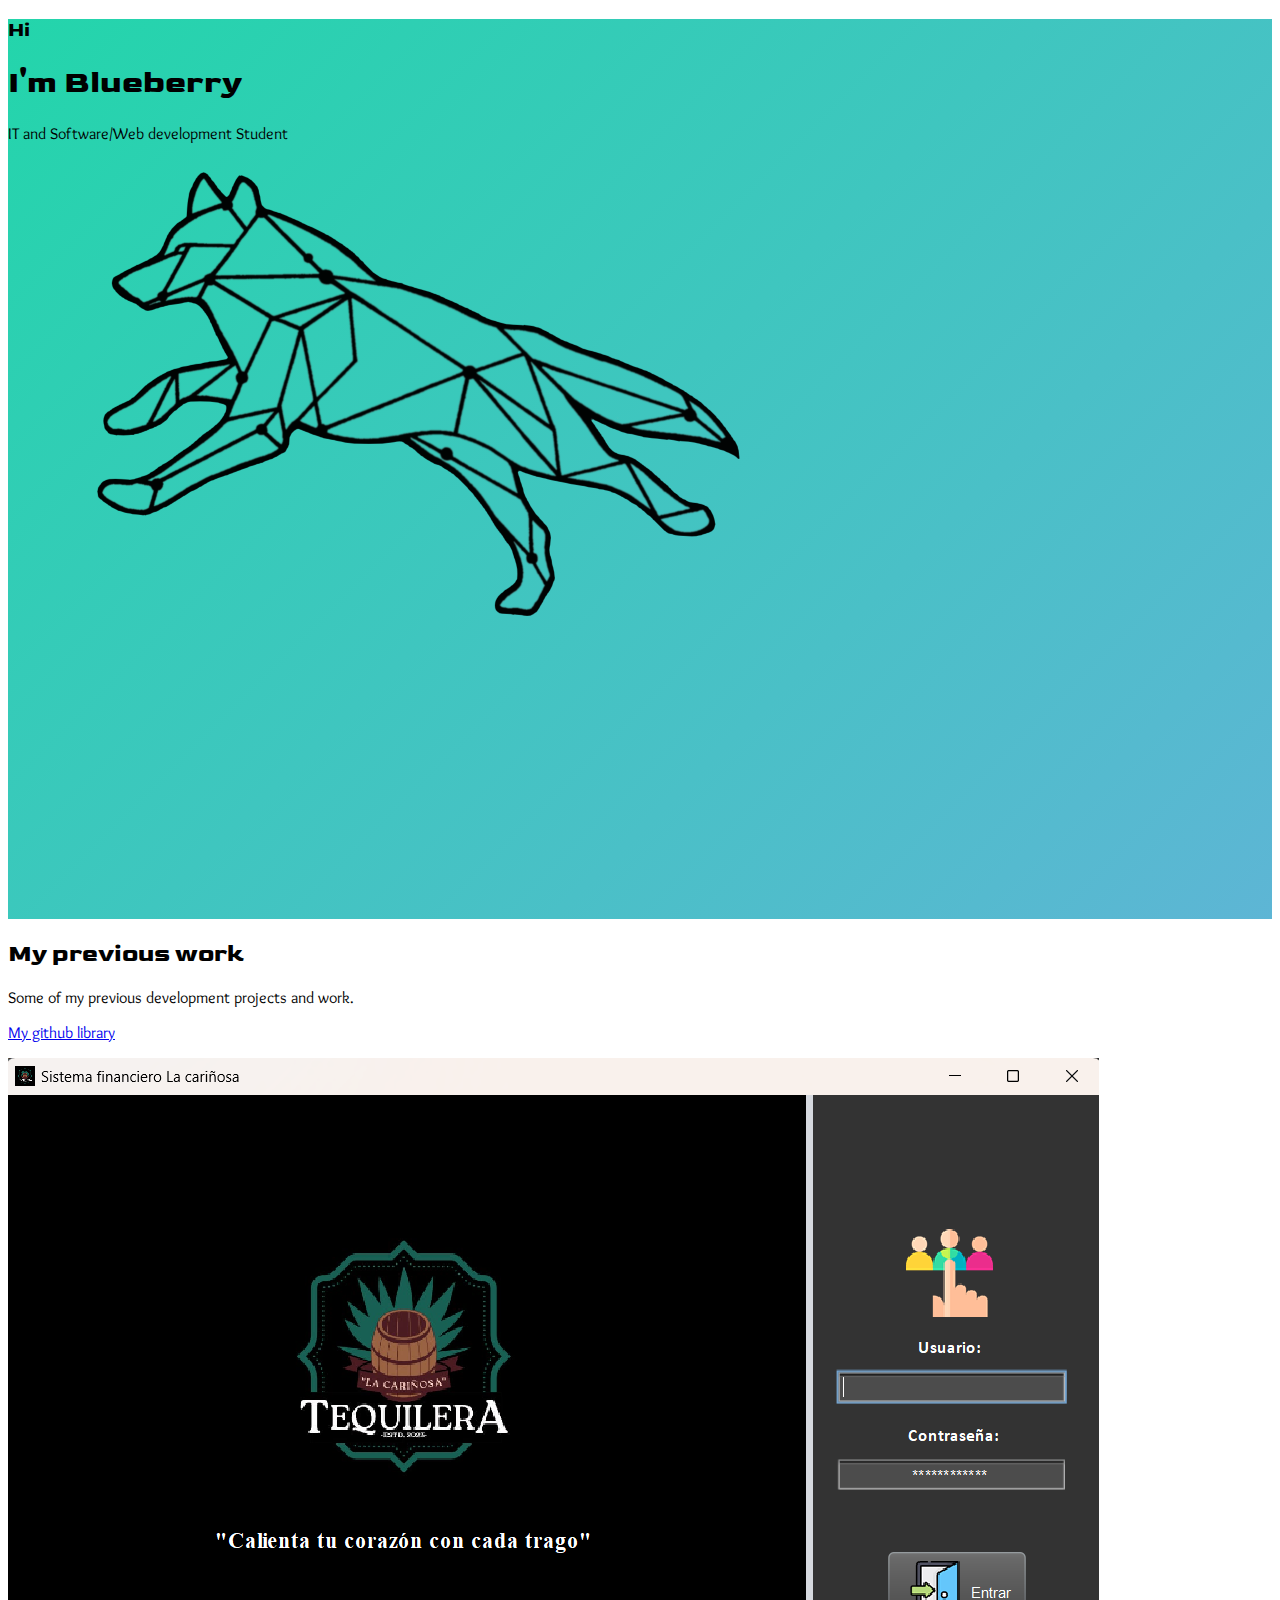
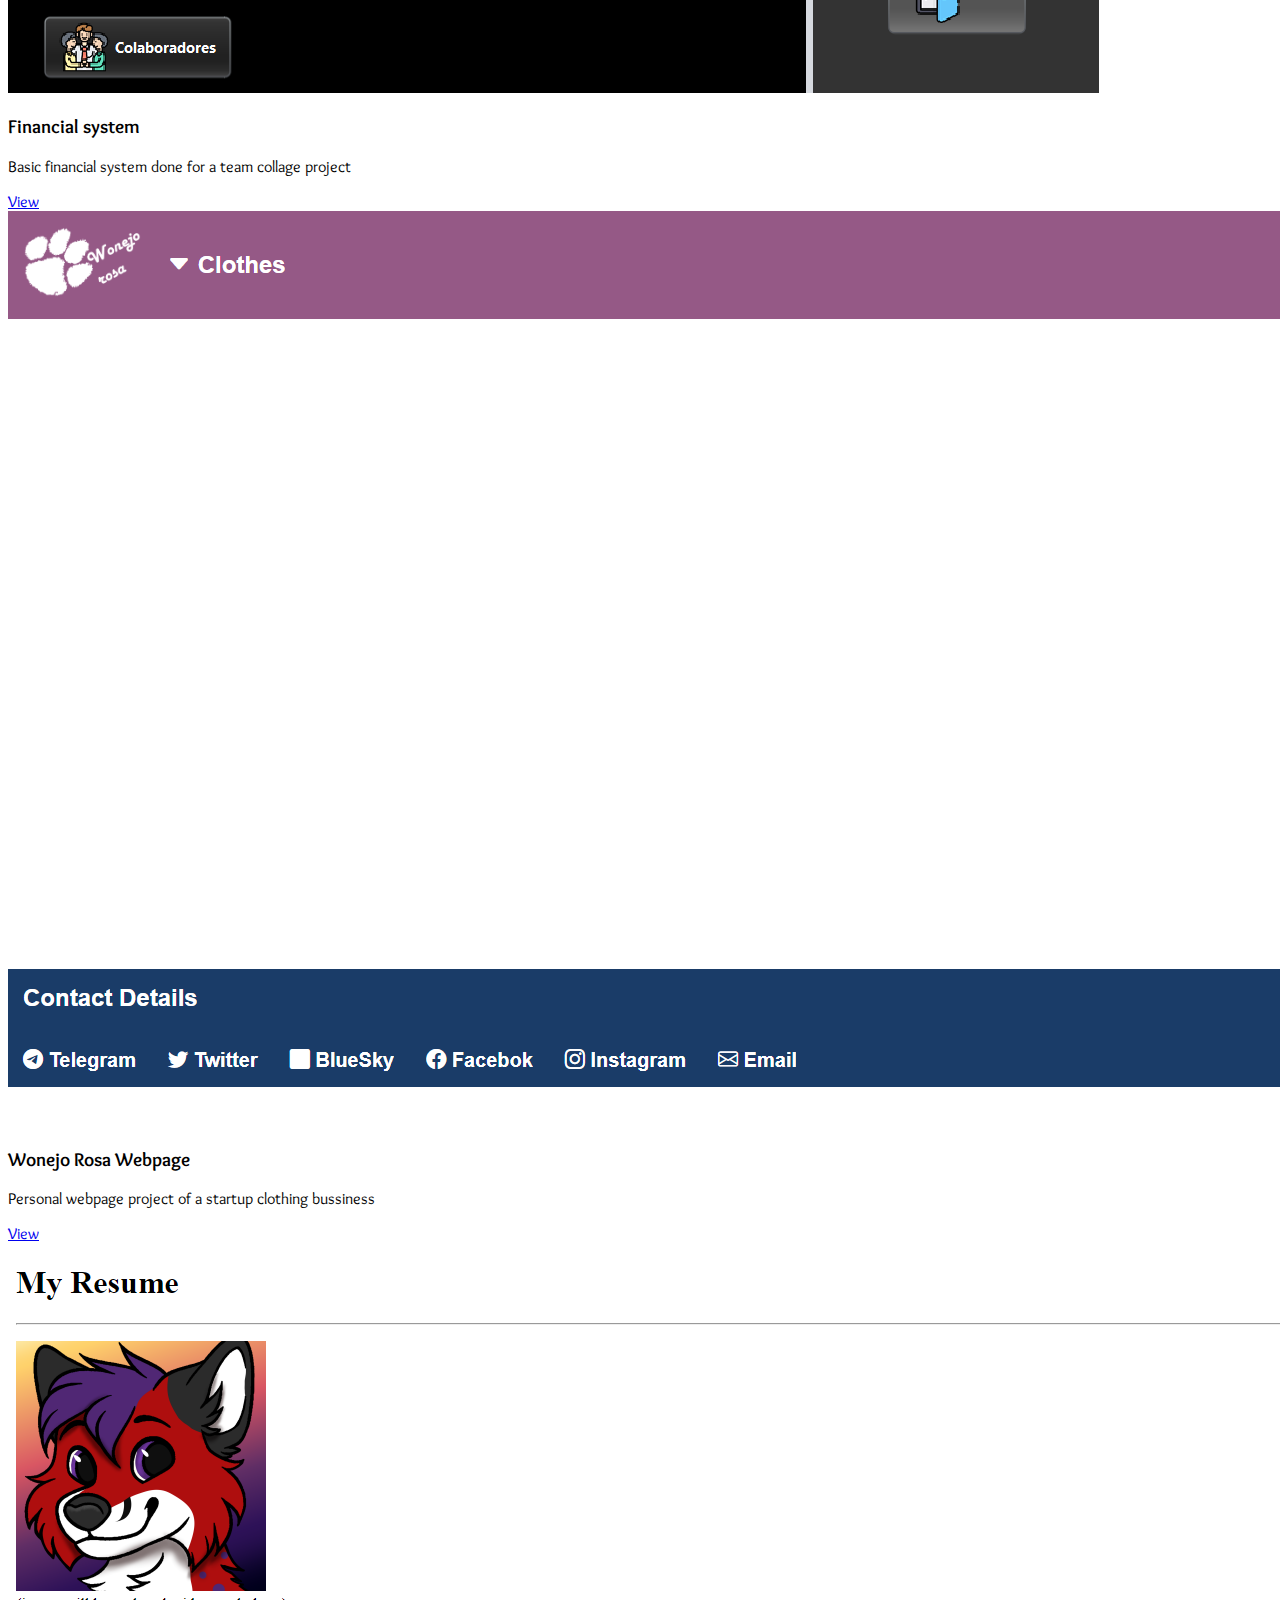
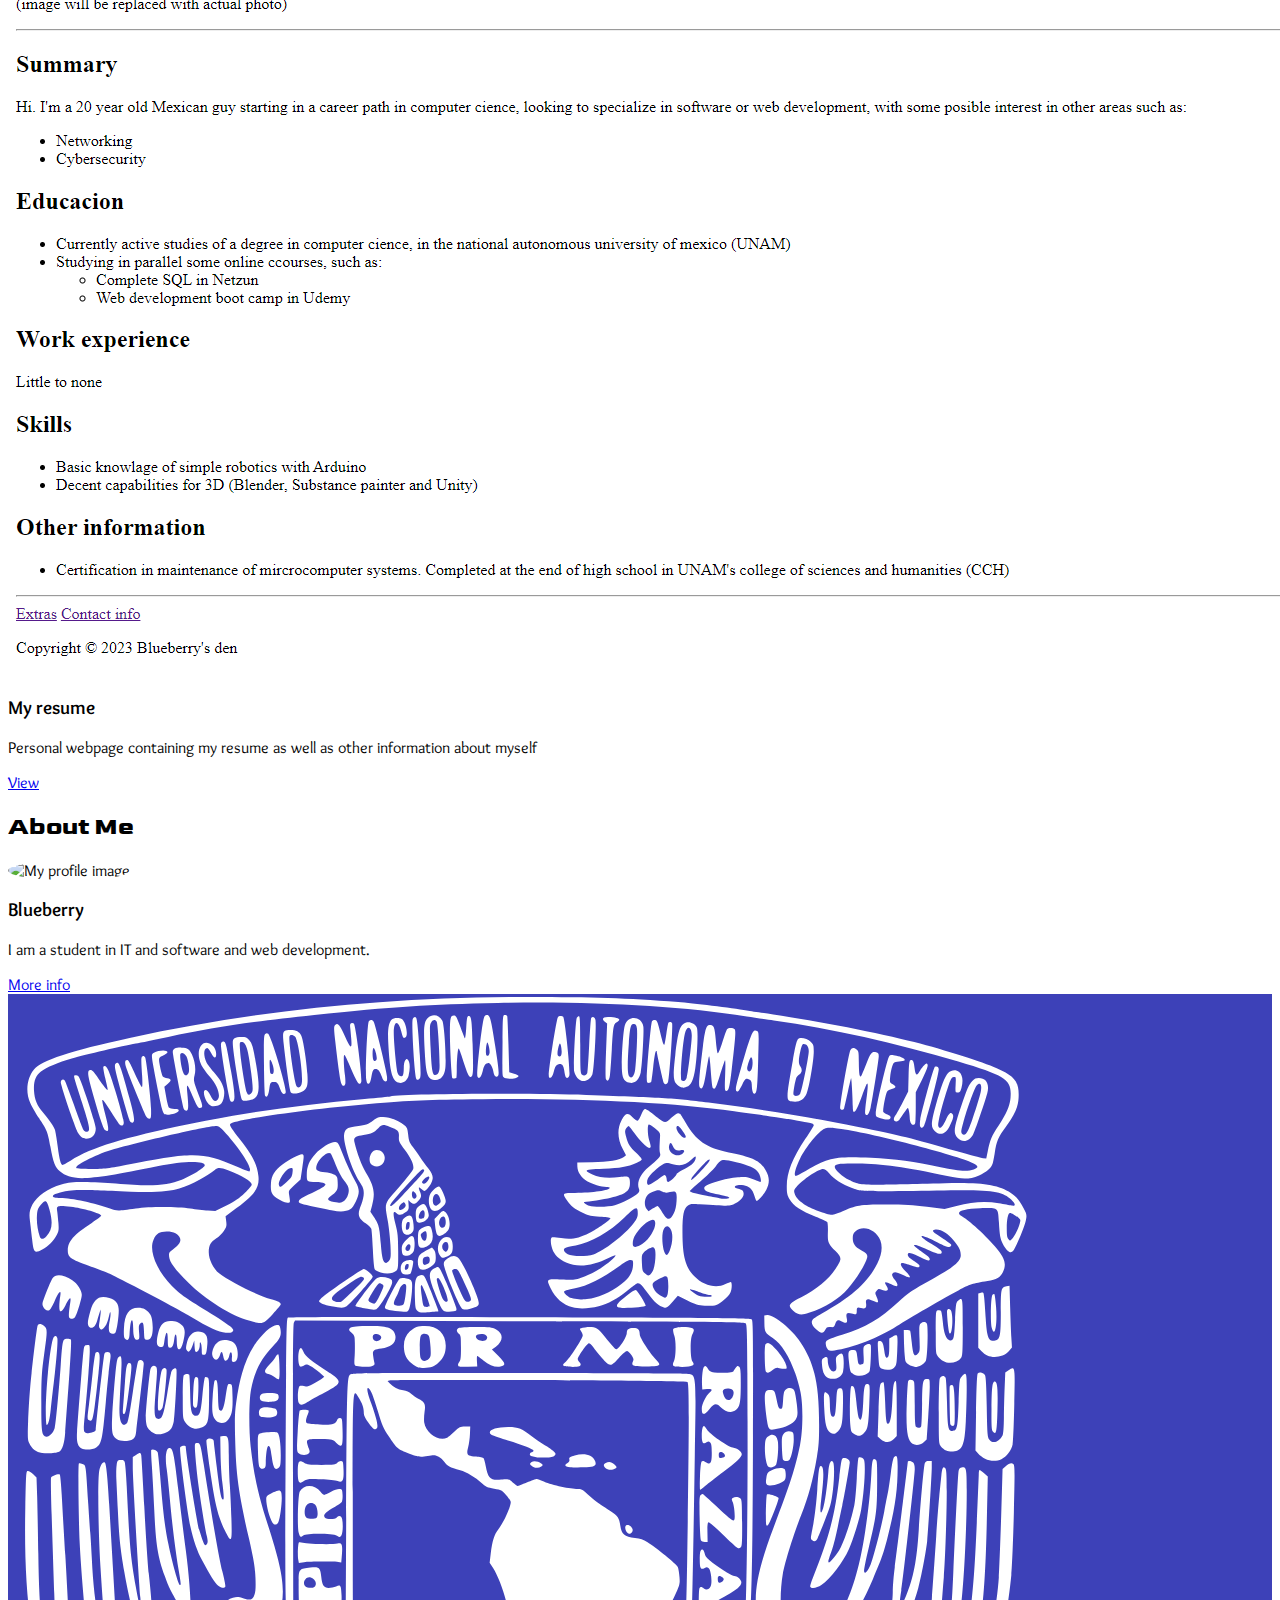
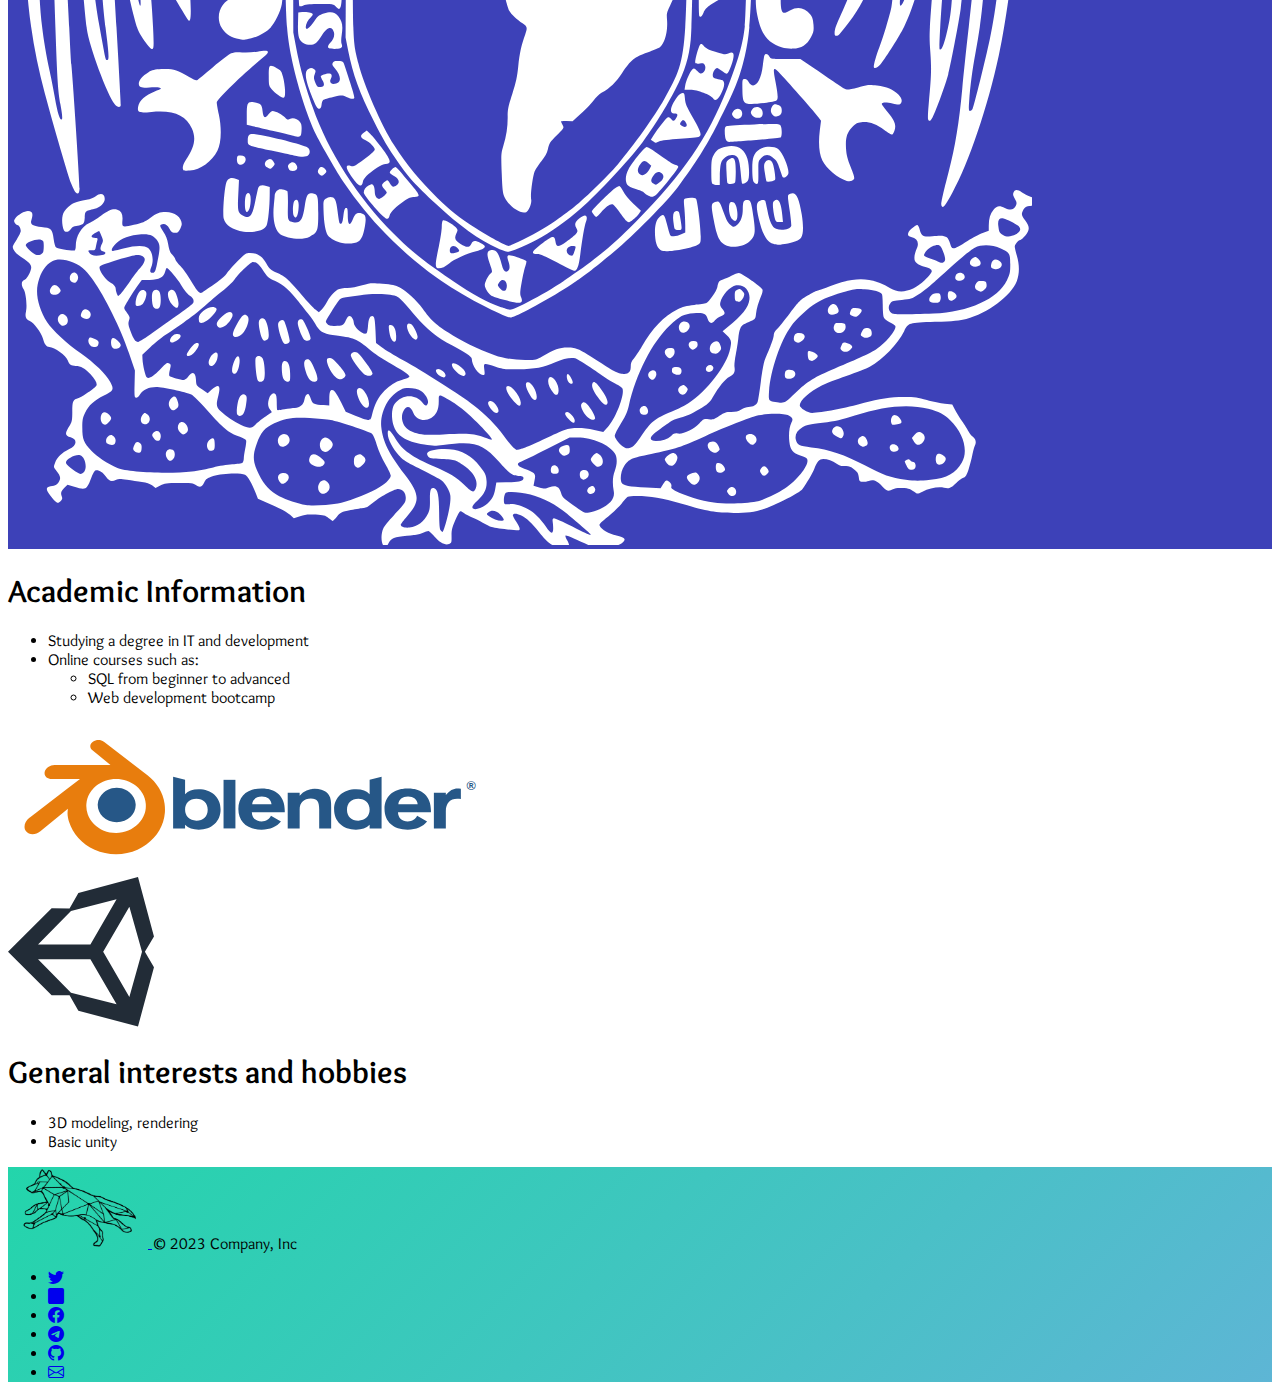
==== index.html @ ed943a93 "v2" ====
<!DOCTYPE html>
<html lang="en" data-bs-theme="dark">
  <head>
    <meta charset="UTF-8" />
    <meta name="viewport" content="width=device-width, initial-scale=1.0" />
    <title>Blueberry</title>
    <link rel="preconnect" href="https://fonts.googleapis.com" />
    <link rel="preconnect" href="https://fonts.gstatic.com" crossorigin />
    <link
      href="https://fonts.googleapis.com/css2?family=Goldman&family=Overlock&display=swap"
      rel="stylesheet"
    />
    <link
      href="https://cdn.jsdelivr.net/npm/bootstrap@5.3.2/dist/css/bootstrap.min.css"
      rel="stylesheet"
      integrity="sha384-T3c6CoIi6uLrA9TneNEoa7RxnatzjcDSCmG1MXxSR1GAsXEV/Dwwykc2MPK8M2HN"
      crossorigin="anonymous"
    />
    <link
      rel="stylesheet"
      href="https://cdn.jsdelivr.net/npm/bootstrap-icons@1.11.2/font/bootstrap-icons.min.css"
    />
    <link rel="stylesheet" href="./css/styles.css" />
  </head>

  <body>
    <!-- Head -->
    <section id="head" class="gradient">
      <div class="px-4 pt-5 text-center text-black">
        <h3 class="fw-bold alt-text">Hi</h3>
        <h1 class="display-1 fw-bold alt-text">I'm Blueberry</h1>
        <div class="col-lg-6 mx-auto">
          <p class="lead mb-4">IT and Software/Web development Student</p>
        </div>
        <div class="overflow-hidden">
          <div class="container px-5 mt-5">
            <img
              src="./assets/imgs/wolf-silhouette.png"
              class="img-fluid"
              width="800"
              alt="Wolf outline"
              loading="lazy"
            />
          </div>
        </div>
      </div>
    </section>

    <!-- My work -->
    <section id="past-work" class="container">
      <div class="row pt-lg-5 text-center">
        <div class="col-lg-6 col-md-8 mx-auto">
          <h2 class="display-3 dfw-light alt-text">My previous work</h2>
          <p class="lead text-body-secondary">
            Some of my previous development projects and work.
          </p>
          <p>
            <a
              href="https://github.com/Bluesberrys"
              target="_blank"
              class="btn btn-outline-light my-2"
              type="button"
              >My github library
            </a>
          </p>
        </div>
      </div>
      <div class="album py-5">
        <div class="container">
          <div class="row row-cols-1 row-cols-sm-2 row-cols-md-3 g-3">
            <!-- 1st card -->
            <div class="col">
              <div class="card shadow-sm">
                <img
                  src="./assets/imgs/Screenshot 2023-12-17 Login.png"
                  class="card-img"
                  alt="financial system screenshot"
                />
                <div class="card-body">
                  <h3 class="card-title">Financial system</h3>
                  <p class="card-text">
                    Basic financial system done for a team collage project
                  </p>
                  <div
                    class="d-flex justify-content-between align-items-center"
                  >
                    <div class="btn-group col-12 col-lg-2">
                      <a
                        href="https://github.com/Bluesberrys/SisFinancieroLaCarinosa"
                        target="_blank"
                        type="button"
                        class="btn btn-sm btn-outline-secondary"
                      >
                        View
                      </a>
                    </div>
                  </div>
                </div>
              </div>
            </div>
            <!-- 2nd card -->
            <div class="col">
              <div class="card shadow-sm">
                <img
                  src="./assets/imgs/wonejo rosa screenshot.png"
                  class="card-img"
                  alt="Wonejo rosa webpage screenshot"
                />
                <div class="card-body">
                  <h3 class="card-title">Wonejo Rosa Webpage</h3>
                  <p class="card-text">
                    Personal webpage project of a startup clothing bussiness
                  </p>
                  <div
                    class="d-flex justify-content-between align-items-center"
                  >
                    <div class="btn-group col-12 col-lg-2">
                      <a
                        href="https://bluesberrys.github.io/WonejoRosa"
                        target="_blank"
                        type="button"
                        class="btn btn-sm btn-outline-secondary"
                      >
                        View
                      </a>
                    </div>
                  </div>
                </div>
              </div>
            </div>
            <!-- 3rd card -->
            <div class="col">
              <div class="card shadow-sm">
                <img
                  src="./assets/imgs/myresumepage screenshot.png"
                  class="card-img"
                  alt="Screenshot of my resume webpage"
                />
                <div class="card-body">
                  <h3 class="card-title">My resume</h3>
                  <p class="card-text">
                    Personal webpage containing my resume as well as other
                    information about myself
                  </p>
                  <div
                    class="d-flex justify-content-between align-items-center"
                  >
                    <div class="btn-group col-12 col-lg-2">
                      <a
                        href="https://bluesberrys.github.io/MyResumeBasic"
                        target="_blank"
                        type="button"
                        class="btn btn-sm btn-outline-secondary"
                      >
                        View
                      </a>
                    </div>
                  </div>
                </div>
              </div>
            </div>
            <!-- card -->
          </div>
        </div>
      </div>
    </section>

    <!-- About -->
    <section id="about" class="bg-body-secondary py-2">
      <div class="py-5 text-center">
        <h2 class="display-3 alt-text">About Me</h2>
        <img
          class="d-block mx-auto mb-4 icon-profile"
          src="./assets/imgs/blue icon base by Zhitri.png"
          alt="My profile image"
          height="300"
        />
        <h3 class="display-5 fw-bold text-body-emphasis">Blueberry</h3>
        <div class="col-lg-6 mx-auto">
          <p class="lead mb-4">
            I am a student in IT and software and web development.
          </p>
        </div>
        <div class="d-grid gap-2 d-sm-flex justify-content-sm-center my-5">
          <a
            href="./public/about.html"
            class="btn btn-outline-light btn-lg px-4"
            role="button"
          >
            More info
          </a>
        </div>
      </div>
      <!-- Academics -->
      <div class="col-xxl-12 px-4 py-5 bg-body-tertiary">
        <div class="row flex-lg-row g-5 py-5 mx-1 mx-lg-0">
          <div class="col-12 col-lg-6 align-items-center bg p-5 rounded-3">
            <img
              src="./assets/imgs/Escudo-UNAM-escalable.svg"
              class="d-block mx-lg-auto img-fluid w-100"
              alt="Bootstrap Themes"
              loading="lazy"
            />
          </div>
          <div class="col-lg-6">
            <h1 class="display-5 fw-bold text-body-emphasis lh-1 mb-3">
              Academic Information
            </h1>
            <ul class="list-group list-group-flush fs-3">
              <li class="list-group-item">
                Studying a degree in IT and development
              </li>
              <li class="list-group-item">
                Online courses such as:
                <ul class="fs-5 list-group">
                  <li class="list-group-item">SQL from beginner to advanced</li>
                  <li class="list-group-item">Web development bootcamp</li>
                </ul>
              </li>
            </ul>
          </div>
        </div>
      </div>
      <!-- General -->
      <div class="col-xxl-12 px-4 py-5 bg-body-secondary">
        <div class="row flex-lg-row-reverse text-end g-5 py-5">
          <div
            class="col-10 col-sm-8 col-lg-6 align-items-center p-5 rounded-3"
          >
            <div class="m-3">
              <img
                src="./assets/imgs/blender_logo_socket.svg"
                class="col-12"
                alt=""
                height="150"
              />
            </div>
            <div class="m-3">
              <img
                src="./assets/imgs/unity-69-logo-svg-vector.svg"
                class="col-12"
                alt=""
                height="150"
              />
            </div>
          </div>
          <div class="col-lg-6">
            <h1 class="display-5 fw-bold text-body-emphasis lh-1 mb-3">
              General interests and hobbies
            </h1>
            <ul class="list-group list-group-flush fs-3">
              <li class="list-group-item">3D modeling, rendering</li>
              <li class="list-group-item">Basic unity</li>
            </ul>
          </div>
        </div>
      </div>
    </section>

    <!-- contact-footer -->
    <section id="footer" class="gradient">
      <div class="container">
        <footer
          class="d-flex flex-wrap justify-content-between align-items-center py-3"
        >
          <div class="col-md-4 d-flex align-items-center">
            <a
              href="/"
              class="mb-3 me-2 mb-md-0 text-body-secondary text-decoration-none lh-1"
            >
              <img
                src="./assets/imgs/wolf-silhouette.png"
                class=""
                alt="Wolf outline"
                width="140"
              />
            </a>
            <span class="mb-3 mb-md-0 text-dark">© 2023 Company, Inc</span>
          </div>

          <ul
            class="nav col-md-4 justify-content-end list-unstyled d-flex fs-5"
          >
            <li class="ms-3">
              <a
                class="text-dark"
                href="https://twitter.com/BlueBerryFaux"
                target="_blank"
                ><i class="bi bi-twitter"></i
              ></a>
            </li>
            <li class="ms-3">
              <a
                class="text-dark"
                href="https://bsky.app/profile/apollotheyeen.bsky.social"
                target="_blank"
                ><i class="bi bi-square-fill"></i
              ></a>
            </li>
            <li class="ms-3">
              <a
                class="text-dark"
                href="https://www.facebook.com/profile.php?id=100009524300101"
                target="_blank"
                ><i class="bi bi-facebook"></i
              ></a>
            </li>
            <li class="ms-3">
              <a
                class="text-dark"
                href="https://t.me/BlueBerryFaux"
                target="_blank"
                ><i class="bi bi-telegram"></i
              ></a>
            </li>
            <li class="ms-3">
              <a
                class="text-dark"
                href="https://github.com/Bluesberrys"
                target="_blank"
                ><i class="bi bi-github"></i
              ></a>
            </li>
            <li class="ms-3">
              <a
                class="text-dark"
                href="mailto:bluesberrysden@gmail.com"
                target="_blank"
                ><i class="bi bi-envelope"></i>
              </a>
            </li>
          </ul>
        </footer>
      </div>
    </section>

    <script
      src="https://cdn.jsdelivr.net/npm/bootstrap@5.3.2/dist/js/bootstrap.bundle.min.js"
      integrity="sha384-C6RzsynM9kWDrMNeT87bh95OGNyZPhcTNXj1NW7RuBCsyN/o0jlpcV8Qyq46cDfL"
      crossorigin="anonymous"
    ></script>
  </body>
</html>
---- css/styles.css ----
* {
  font-family: "Overlock", sans-serif;
}

section#head {
  height: 100vh;
}

.alt-text {
  font-family: "Goldman", sans-serif;
}

.icon-profile {
  border-radius: 50%;
}

.bg {
  background-color: #3d41b8;
}

.gradient {
  background: linear-gradient(-45deg, #3d41b8, #8171e3, #71abe3, #23d5ab);
  background-size: 400% 400%;
  animation: gradient 15s ease infinite;
}

@keyframes gradient {
  0% {
    background-position: 0% 50%;
  }
  50% {
    background-position: 100% 50%;
  }
  100% {
    background-position: 0% 50%;
  }
}
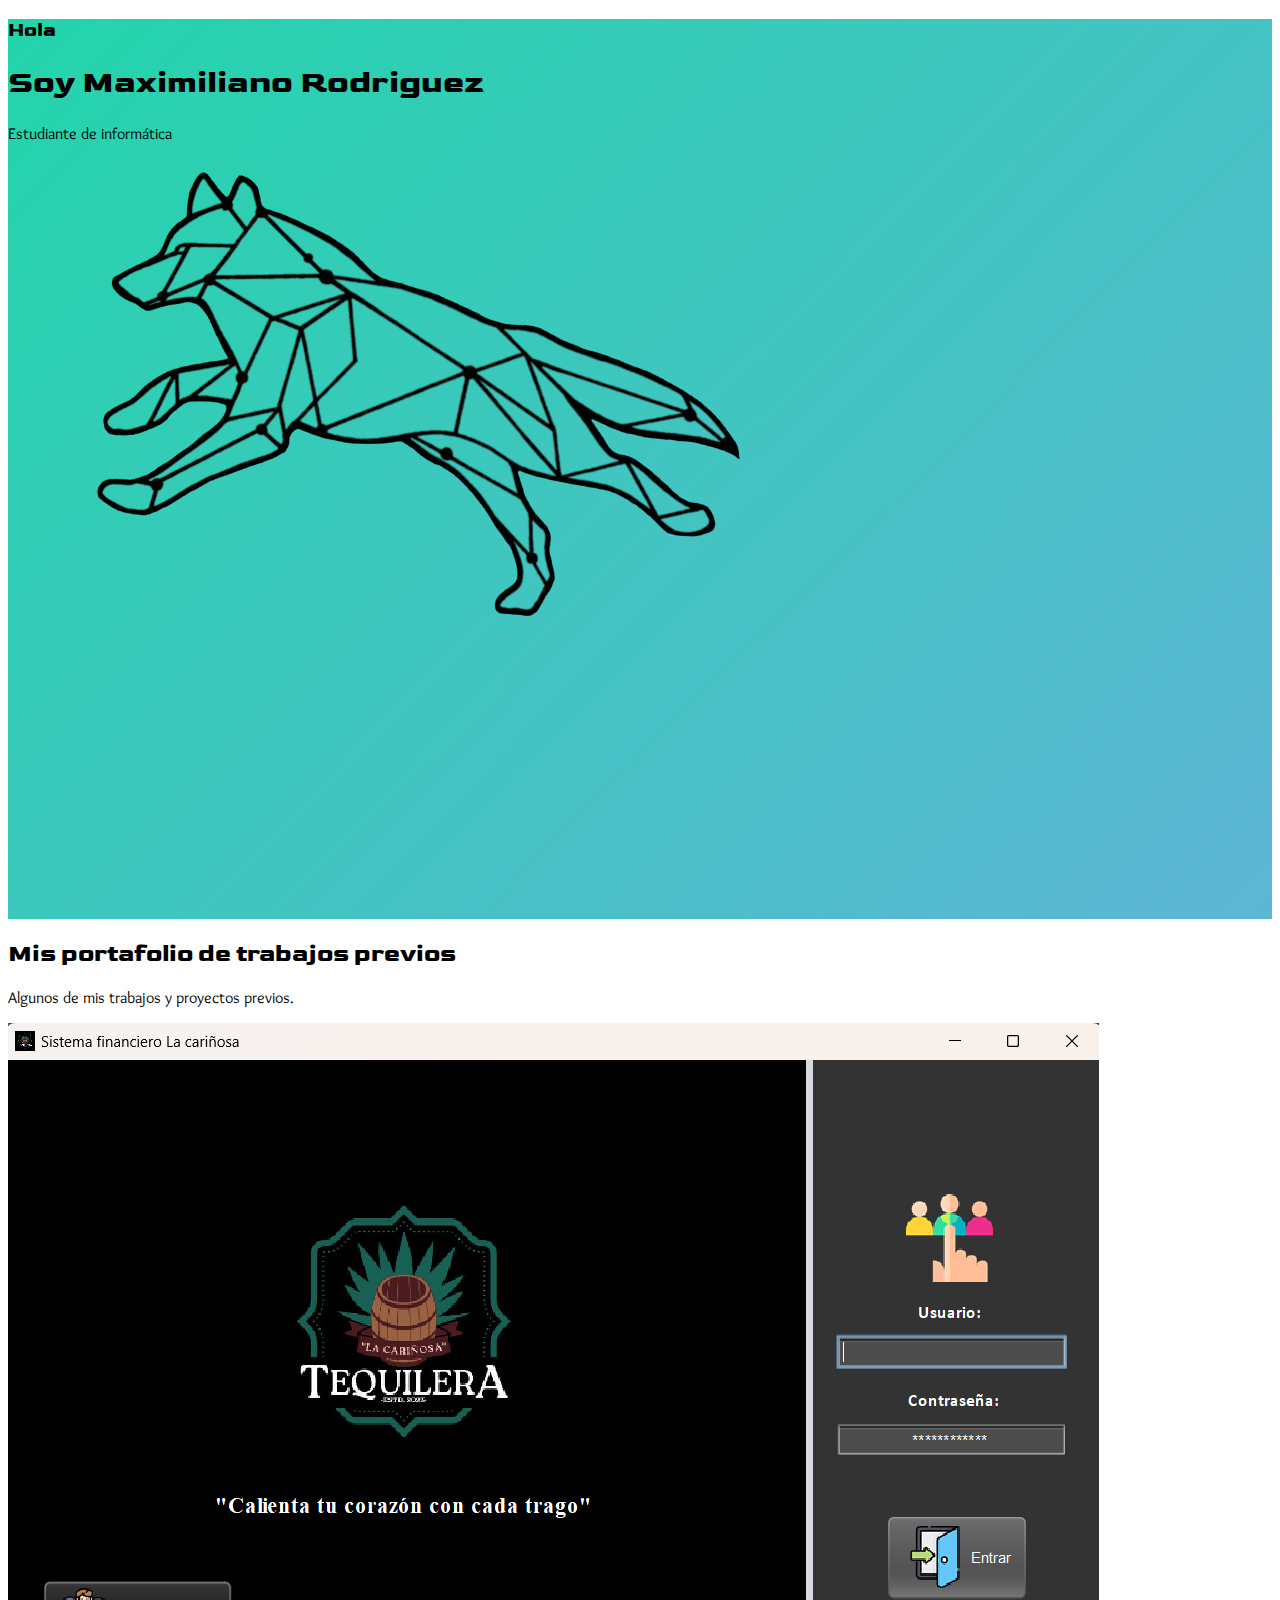
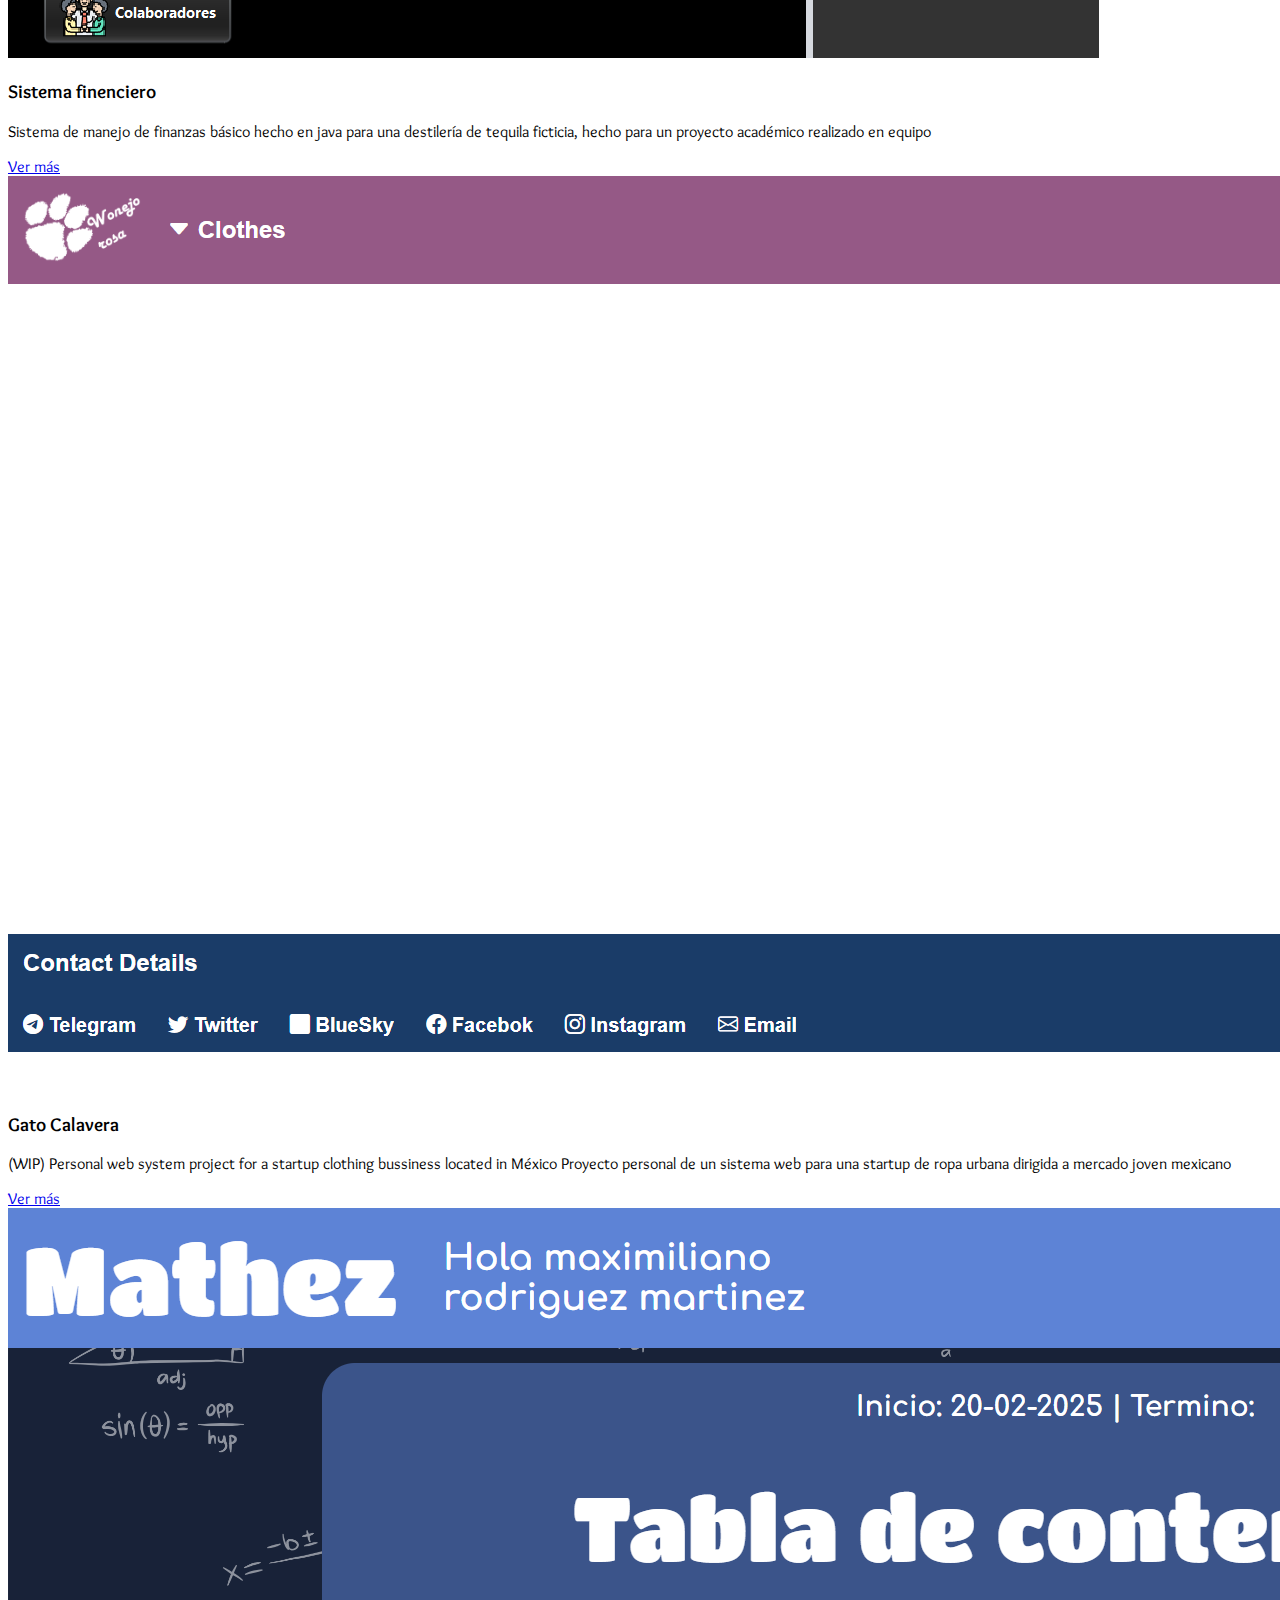
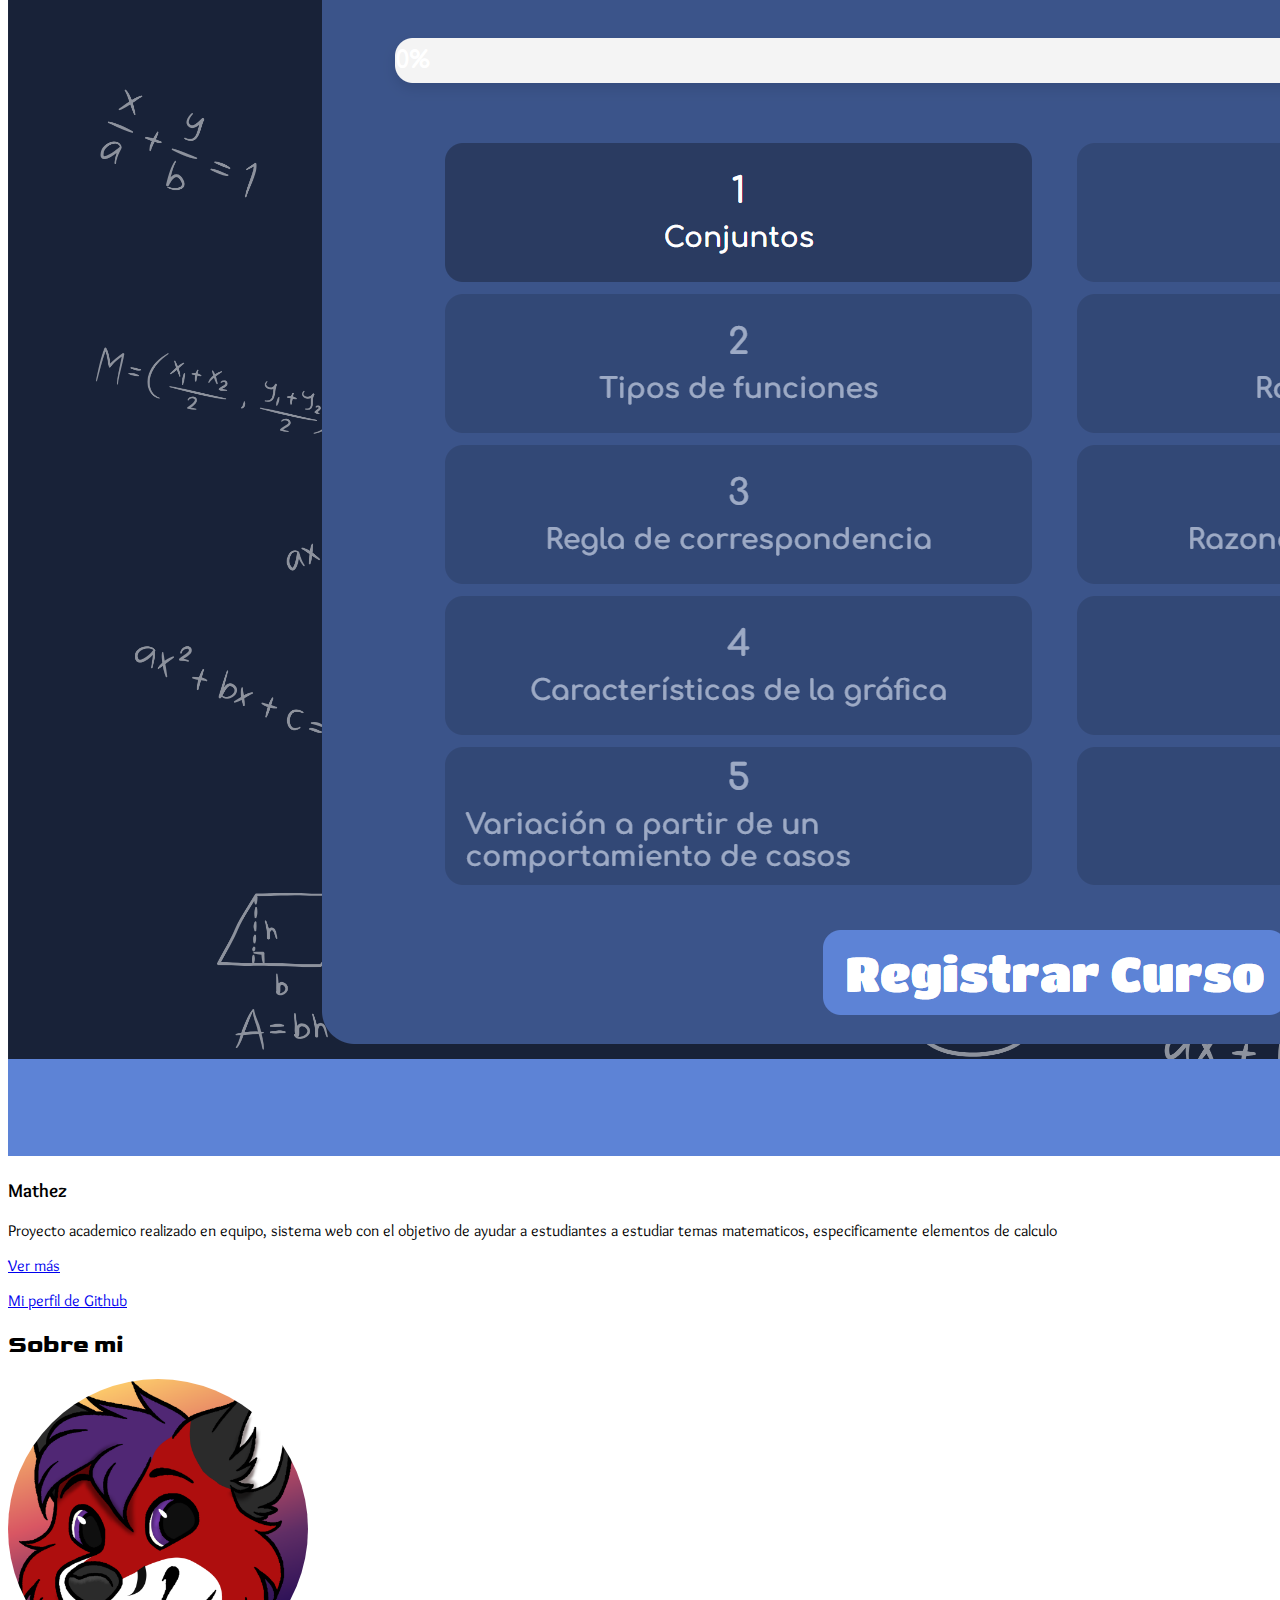
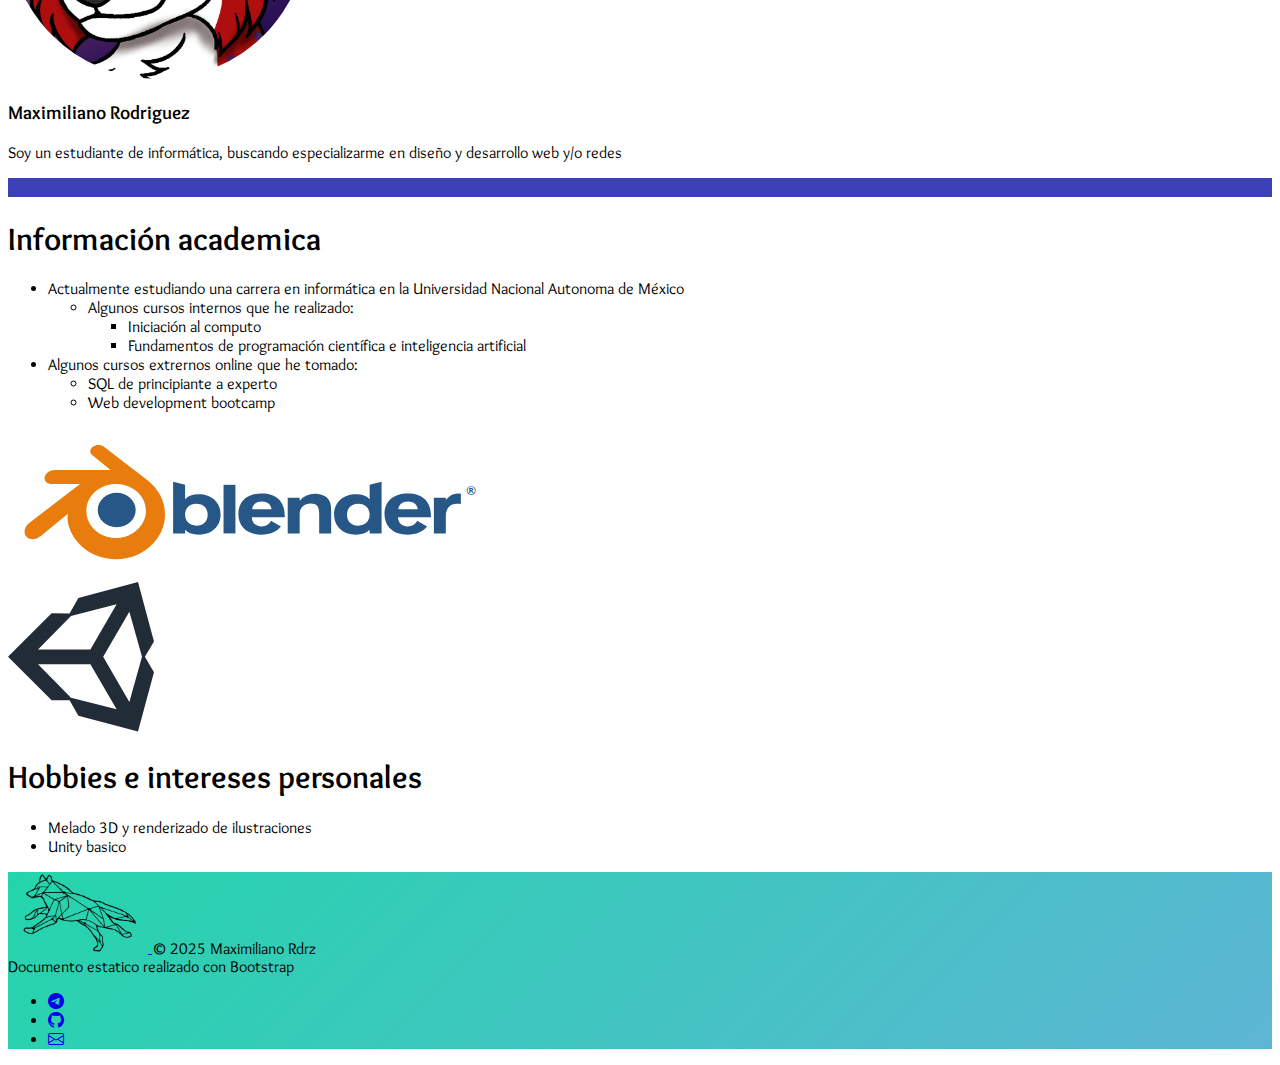
==== commit 2f38b1b1: "v3.0.1" ====
--- a/index.html
+++ b/index.html
@@ -1,25 +1,22 @@
 <!DOCTYPE html>
-<html lang="en" data-bs-theme="dark">
+<html lang="es" data-bs-theme="dark">
   <head>
     <meta charset="UTF-8" />
     <meta name="viewport" content="width=device-width, initial-scale=1.0" />
-    <title>Blueberry</title>
+    <title>Portafolio</title>
     <link rel="preconnect" href="https://fonts.googleapis.com" />
     <link rel="preconnect" href="https://fonts.gstatic.com" crossorigin />
     <link
       href="https://fonts.googleapis.com/css2?family=Goldman&family=Overlock&display=swap"
-      rel="stylesheet"
-    />
+      rel="stylesheet" />
     <link
       href="https://cdn.jsdelivr.net/npm/bootstrap@5.3.2/dist/css/bootstrap.min.css"
       rel="stylesheet"
       integrity="sha384-T3c6CoIi6uLrA9TneNEoa7RxnatzjcDSCmG1MXxSR1GAsXEV/Dwwykc2MPK8M2HN"
-      crossorigin="anonymous"
-    />
+      crossorigin="anonymous" />
     <link
       rel="stylesheet"
-      href="https://cdn.jsdelivr.net/npm/bootstrap-icons@1.11.2/font/bootstrap-icons.min.css"
-    />
+      href="https://cdn.jsdelivr.net/npm/bootstrap-icons@1.11.2/font/bootstrap-icons.min.css" />
     <link rel="stylesheet" href="./css/styles.css" />
   </head>
 
@@ -27,20 +24,19 @@
     <!-- Head -->
     <section id="head" class="gradient">
       <div class="px-4 pt-5 text-center text-black">
-        <h3 class="fw-bold alt-text">Hi</h3>
-        <h1 class="display-1 fw-bold alt-text">I'm Blueberry</h1>
+        <h3 class="fw-bold alt-text">Hola</h3>
+        <h1 class="display-1 fw-bold alt-text">Soy Maximiliano Rodriguez</h1>
         <div class="col-lg-6 mx-auto">
-          <p class="lead mb-4">IT and Software/Web development Student</p>
+          <p class="lead mb-4">Estudiante de informática</p>
         </div>
         <div class="overflow-hidden">
           <div class="container px-5 mt-5">
             <img
-              src="./assets/imgs/wolf-silhouette.png"
+              src="./public/imgs/wolf-silhouette.png"
               class="img-fluid"
               width="800"
               alt="Wolf outline"
-              loading="lazy"
-            />
+              loading="lazy" />
           </div>
         </div>
       </div>
@@ -49,20 +45,9 @@
     <!-- My work -->
     <section id="past-work" class="container">
       <div class="row pt-lg-5 text-center">
-        <div class="col-lg-6 col-md-8 mx-auto">
-          <h2 class="display-3 dfw-light alt-text">My previous work</h2>
-          <p class="lead text-body-secondary">
-            Some of my previous development projects and work.
-          </p>
-          <p>
-            <a
-              href="https://github.com/Bluesberrys"
-              target="_blank"
-              class="btn btn-outline-light my-2"
-              type="button"
-              >My github library
-            </a>
-          </p>
+        <div class="col-lg-8 col-md-8 mx-auto">
+          <h2 class="display-3 dfw-light alt-text">Mis portafolio de trabajos previos</h2>
+          <p class="lead text-body-secondary">Algunos de mis trabajos y proyectos previos.</p>
         </div>
       </div>
       <div class="album py-5">
@@ -72,26 +57,23 @@
             <div class="col">
               <div class="card shadow-sm">
                 <img
-                  src="./assets/imgs/Screenshot 2023-12-17 Login.png"
+                  src="./public/imgs/Screenshot 2023-12-17 Login.png"
                   class="card-img"
-                  alt="financial system screenshot"
-                />
+                  alt="financial system screenshot" />
                 <div class="card-body">
-                  <h3 class="card-title">Financial system</h3>
+                  <h3 class="card-title">Sistema finenciero</h3>
                   <p class="card-text">
-                    Basic financial system done for a team collage project
+                    Sistema de manejo de finanzas básico hecho en java para una destilería de tequila
+                    ficticia, hecho para un proyecto académico realizado en equipo
                   </p>
-                  <div
-                    class="d-flex justify-content-between align-items-center"
-                  >
+                  <div class="d-flex justify-content-between align-items-center">
                     <div class="btn-group col-12 col-lg-2">
                       <a
                         href="https://github.com/Bluesberrys/SisFinancieroLaCarinosa"
                         target="_blank"
                         type="button"
-                        class="btn btn-sm btn-outline-secondary"
-                      >
-                        View
+                        class="btn btn-sm btn-outline-secondary">
+                        Ver más
                       </a>
                     </div>
                   </div>
@@ -102,26 +84,24 @@
             <div class="col">
               <div class="card shadow-sm">
                 <img
-                  src="./assets/imgs/wonejo rosa screenshot.png"
+                  src="./public/imgs/wonejo rosa screenshot.png"
                   class="card-img"
-                  alt="Wonejo rosa webpage screenshot"
-                />
+                  alt="Wonejo rosa webpage screenshot" />
                 <div class="card-body">
-                  <h3 class="card-title">Wonejo Rosa Webpage</h3>
+                  <h3 class="card-title">Gato Calavera</h3>
                   <p class="card-text">
-                    Personal webpage project of a startup clothing bussiness
+                    (WIP) Personal web system project for a startup clothing bussiness located in México
+                    Proyecto personal de un sistema web para una startup de ropa urbana dirigida a mercado
+                    joven mexicano
                   </p>
-                  <div
-                    class="d-flex justify-content-between align-items-center"
-                  >
+                  <div class="d-flex justify-content-between align-items-center">
                     <div class="btn-group col-12 col-lg-2">
                       <a
                         href="https://bluesberrys.github.io/WonejoRosa"
                         target="_blank"
                         type="button"
-                        class="btn btn-sm btn-outline-secondary"
-                      >
-                        View
+                        class="btn btn-sm btn-outline-secondary">
+                        Ver más
                       </a>
                     </div>
                   </div>
@@ -131,35 +111,36 @@
             <!-- 3rd card -->
             <div class="col">
               <div class="card shadow-sm">
-                <img
-                  src="./assets/imgs/myresumepage screenshot.png"
-                  class="card-img"
-                  alt="Screenshot of my resume webpage"
-                />
+                <img src="./public/imgs/mathez.png" class="card-img" alt="Screenshot of my resume webpage" />
                 <div class="card-body">
-                  <h3 class="card-title">My resume</h3>
+                  <h3 class="card-title">Mathez</h3>
                   <p class="card-text">
-                    Personal webpage containing my resume as well as other
-                    information about myself
+                    Proyecto academico realizado en equipo, sistema web con el objetivo de ayudar a
+                    estudiantes a estudiar temas matematicos, especificamente elementos de calculo
                   </p>
-                  <div
-                    class="d-flex justify-content-between align-items-center"
-                  >
+                  <div class="d-flex justify-content-between align-items-center">
                     <div class="btn-group col-12 col-lg-2">
                       <a
-                        href="https://bluesberrys.github.io/MyResumeBasic"
+                        href="http://mathezfescunam.onlinewebshop.net/"
                         target="_blank"
                         type="button"
-                        class="btn btn-sm btn-outline-secondary"
-                      >
-                        View
+                        class="btn btn-sm btn-outline-secondary">
+                        Ver más
                       </a>
                     </div>
                   </div>
                 </div>
               </div>
             </div>
-            <!-- card -->
+            <p>
+              <a
+                href="https://github.com/Bluesberrys"
+                target="_blank"
+                class="btn btn-outline-light my-2"
+                type="button"
+                >Mi perfil de Github
+              </a>
+            </p>
           </div>
         </div>
       </div>
@@ -168,27 +149,17 @@
     <!-- About -->
     <section id="about" class="bg-body-secondary py-2">
       <div class="py-5 text-center">
-        <h2 class="display-3 alt-text">About Me</h2>
+        <h2 class="display-3 alt-text">Sobre mi</h2>
         <img
           class="d-block mx-auto mb-4 icon-profile"
-          src="./assets/imgs/blue icon base by Zhitri.png"
+          src="./public/imgs/blue icon base by Zhitri.png"
           alt="My profile image"
-          height="300"
-        />
-        <h3 class="display-5 fw-bold text-body-emphasis">Blueberry</h3>
+          height="300" />
+        <h3 class="display-5 fw-bold text-body-emphasis">Maximiliano Rodriguez</h3>
         <div class="col-lg-6 mx-auto">
           <p class="lead mb-4">
-            I am a student in IT and software and web development.
+            Soy un estudiante de informática, buscando especializarme en diseño y desarrollo web y/o redes
           </p>
-        </div>
-        <div class="d-grid gap-2 d-sm-flex justify-content-sm-center my-5">
-          <a
-            href="./public/about.html"
-            class="btn btn-outline-light btn-lg px-4"
-            role="button"
-          >
-            More info
-          </a>
         </div>
       </div>
       <!-- Academics -->
@@ -196,24 +167,33 @@
         <div class="row flex-lg-row g-5 py-5 mx-1 mx-lg-0">
           <div class="col-12 col-lg-6 align-items-center bg p-5 rounded-3">
             <img
-              src="./assets/imgs/Escudo-UNAM-escalable.svg"
-              class="d-block mx-lg-auto img-fluid w-100"
+              src="./public/imgs/Escudo-UNAM-escalable.svg"
+              class="d-block mx-lg-auto img-fluid w-50"
               alt="Bootstrap Themes"
-              loading="lazy"
-            />
+              loading="lazy" />
           </div>
           <div class="col-lg-6">
-            <h1 class="display-5 fw-bold text-body-emphasis lh-1 mb-3">
-              Academic Information
-            </h1>
+            <h1 class="display-5 fw-bold text-body-emphasis lh-1 mb-3">Información academica</h1>
             <ul class="list-group list-group-flush fs-3">
               <li class="list-group-item">
-                Studying a degree in IT and development
+                Actualmente estudiando una carrera en informática en la Universidad Nacional Autonoma de
+                México
+                <ul class="fs-5 list-group">
+                  <li class="list-group-item">
+                    Algunos cursos internos que he realizado:
+                    <ul class="fs-5 list-group">
+                      <li class="list-group-item">Iniciación al computo</li>
+                      <li class="list-group-item">
+                        Fundamentos de programación científica e inteligencia artificial
+                      </li>
+                    </ul>
+                  </li>
+                </ul>
               </li>
               <li class="list-group-item">
-                Online courses such as:
+                Algunos cursos extrernos online que he tomado:
                 <ul class="fs-5 list-group">
-                  <li class="list-group-item">SQL from beginner to advanced</li>
+                  <li class="list-group-item">SQL de principiante a experto</li>
                   <li class="list-group-item">Web development bootcamp</li>
                 </ul>
               </li>
@@ -224,33 +204,19 @@
       <!-- General -->
       <div class="col-xxl-12 px-4 py-5 bg-body-secondary">
         <div class="row flex-lg-row-reverse text-end g-5 py-5">
-          <div
-            class="col-10 col-sm-8 col-lg-6 align-items-center p-5 rounded-3"
-          >
+          <div class="col-10 col-sm-8 col-lg-6 align-items-center p-5 rounded-3">
             <div class="m-3">
-              <img
-                src="./assets/imgs/blender_logo_socket.svg"
-                class="col-12"
-                alt=""
-                height="150"
-              />
+              <img src="./public/imgs/blender_logo_socket.svg" class="col-12" alt="" height="150" />
             </div>
             <div class="m-3">
-              <img
-                src="./assets/imgs/unity-69-logo-svg-vector.svg"
-                class="col-12"
-                alt=""
-                height="150"
-              />
+              <img src="./public/imgs/unity-69-logo-svg-vector.svg" class="col-12" alt="" height="150" />
             </div>
           </div>
           <div class="col-lg-6">
-            <h1 class="display-5 fw-bold text-body-emphasis lh-1 mb-3">
-              General interests and hobbies
-            </h1>
+            <h1 class="display-5 fw-bold text-body-emphasis lh-1 mb-3">Hobbies e intereses personales</h1>
             <ul class="list-group list-group-flush fs-3">
-              <li class="list-group-item">3D modeling, rendering</li>
-              <li class="list-group-item">Basic unity</li>
+              <li class="list-group-item">Melado 3D y renderizado de ilustraciones</li>
+              <li class="list-group-item">Unity basico</li>
             </ul>
           </div>
         </div>
@@ -260,72 +226,30 @@
     <!-- contact-footer -->
     <section id="footer" class="gradient">
       <div class="container">
-        <footer
-          class="d-flex flex-wrap justify-content-between align-items-center py-3"
-        >
+        <footer class="d-flex flex-wrap justify-content-between align-items-center py-3">
           <div class="col-md-4 d-flex align-items-center">
-            <a
-              href="/"
-              class="mb-3 me-2 mb-md-0 text-body-secondary text-decoration-none lh-1"
-            >
-              <img
-                src="./assets/imgs/wolf-silhouette.png"
-                class=""
-                alt="Wolf outline"
-                width="140"
-              />
+            <a href="/" class="mb-3 me-2 mb-md-0 text-body-secondary text-decoration-none lh-1">
+              <img src="./public/imgs/wolf-silhouette.png" class="" alt="Wolf outline" width="140" />
             </a>
-            <span class="mb-3 mb-md-0 text-dark">© 2023 Company, Inc</span>
-          </div>
-
-          <ul
-            class="nav col-md-4 justify-content-end list-unstyled d-flex fs-5"
-          >
+            <span class="mb-3 mb-md-0 text-dark">© 2025 Maximiliano Rdrz</span>
+          </div>
+          <div class="col-md-4 d-flex align-items-center">
+            <span class="mb-3 mb-md-0 text-dark">Documento estatico realizado con Bootstrap</span>
+          </div>
+
+          <ul class="nav col-md-4 justify-content-end list-unstyled d-flex fs-5">
             <li class="ms-3">
-              <a
-                class="text-dark"
-                href="https://twitter.com/BlueBerryFaux"
-                target="_blank"
-                ><i class="bi bi-twitter"></i
-              ></a>
-            </li>
-            <li class="ms-3">
-              <a
-                class="text-dark"
-                href="https://bsky.app/profile/apollotheyeen.bsky.social"
-                target="_blank"
-                ><i class="bi bi-square-fill"></i
-              ></a>
-            </li>
-            <li class="ms-3">
-              <a
-                class="text-dark"
-                href="https://www.facebook.com/profile.php?id=100009524300101"
-                target="_blank"
-                ><i class="bi bi-facebook"></i
-              ></a>
-            </li>
-            <li class="ms-3">
-              <a
-                class="text-dark"
-                href="https://t.me/BlueBerryFaux"
-                target="_blank"
+              <a class="text-dark" href="https://t.me/BlueBerryFaux" target="_blank"
                 ><i class="bi bi-telegram"></i
               ></a>
             </li>
             <li class="ms-3">
-              <a
-                class="text-dark"
-                href="https://github.com/Bluesberrys"
-                target="_blank"
+              <a class="text-dark" href="https://github.com/Bluesberrys" target="_blank"
                 ><i class="bi bi-github"></i
               ></a>
             </li>
             <li class="ms-3">
-              <a
-                class="text-dark"
-                href="mailto:bluesberrysden@gmail.com"
-                target="_blank"
+              <a class="text-dark" href="mailto:bluesberrysden@gmail.com" target="_blank"
                 ><i class="bi bi-envelope"></i>
               </a>
             </li>
@@ -337,7 +261,6 @@
     <script
       src="https://cdn.jsdelivr.net/npm/bootstrap@5.3.2/dist/js/bootstrap.bundle.min.js"
       integrity="sha384-C6RzsynM9kWDrMNeT87bh95OGNyZPhcTNXj1NW7RuBCsyN/o0jlpcV8Qyq46cDfL"
-      crossorigin="anonymous"
-    ></script>
+      crossorigin="anonymous"></script>
   </body>
 </html>
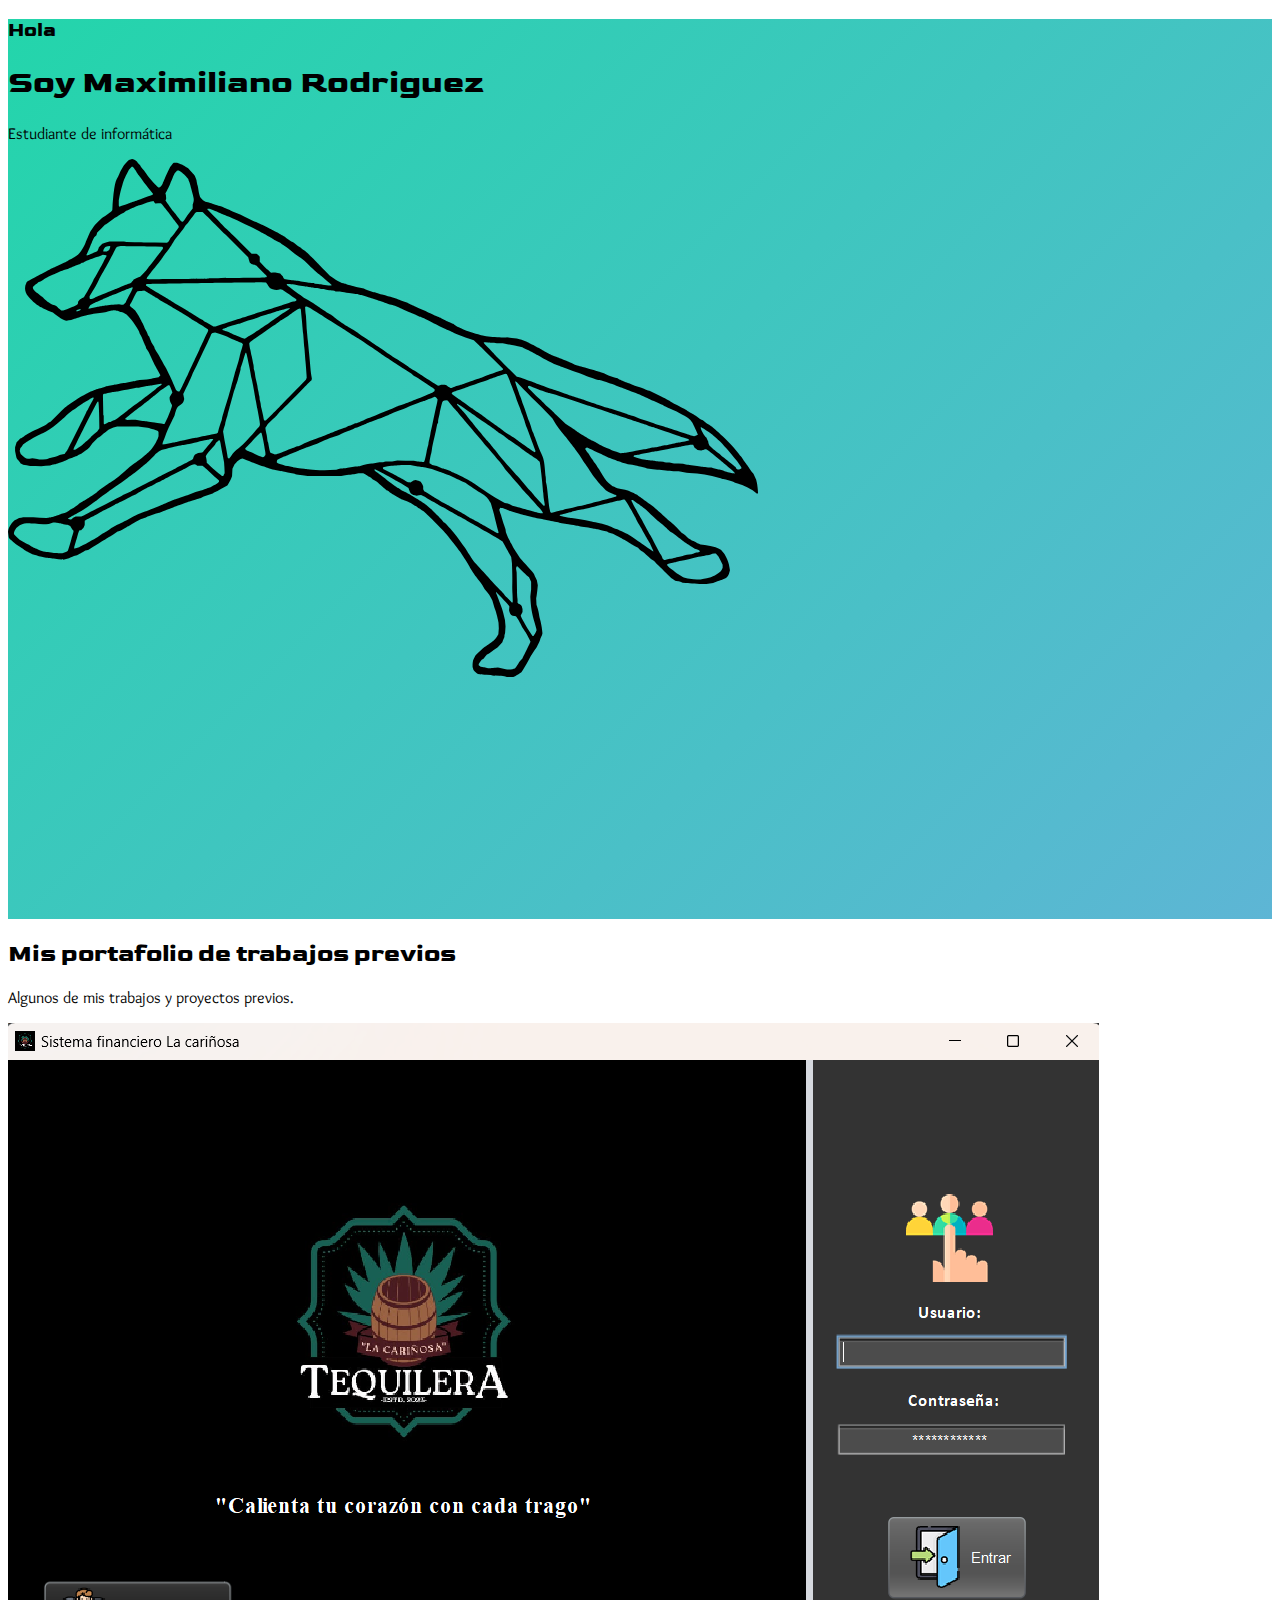
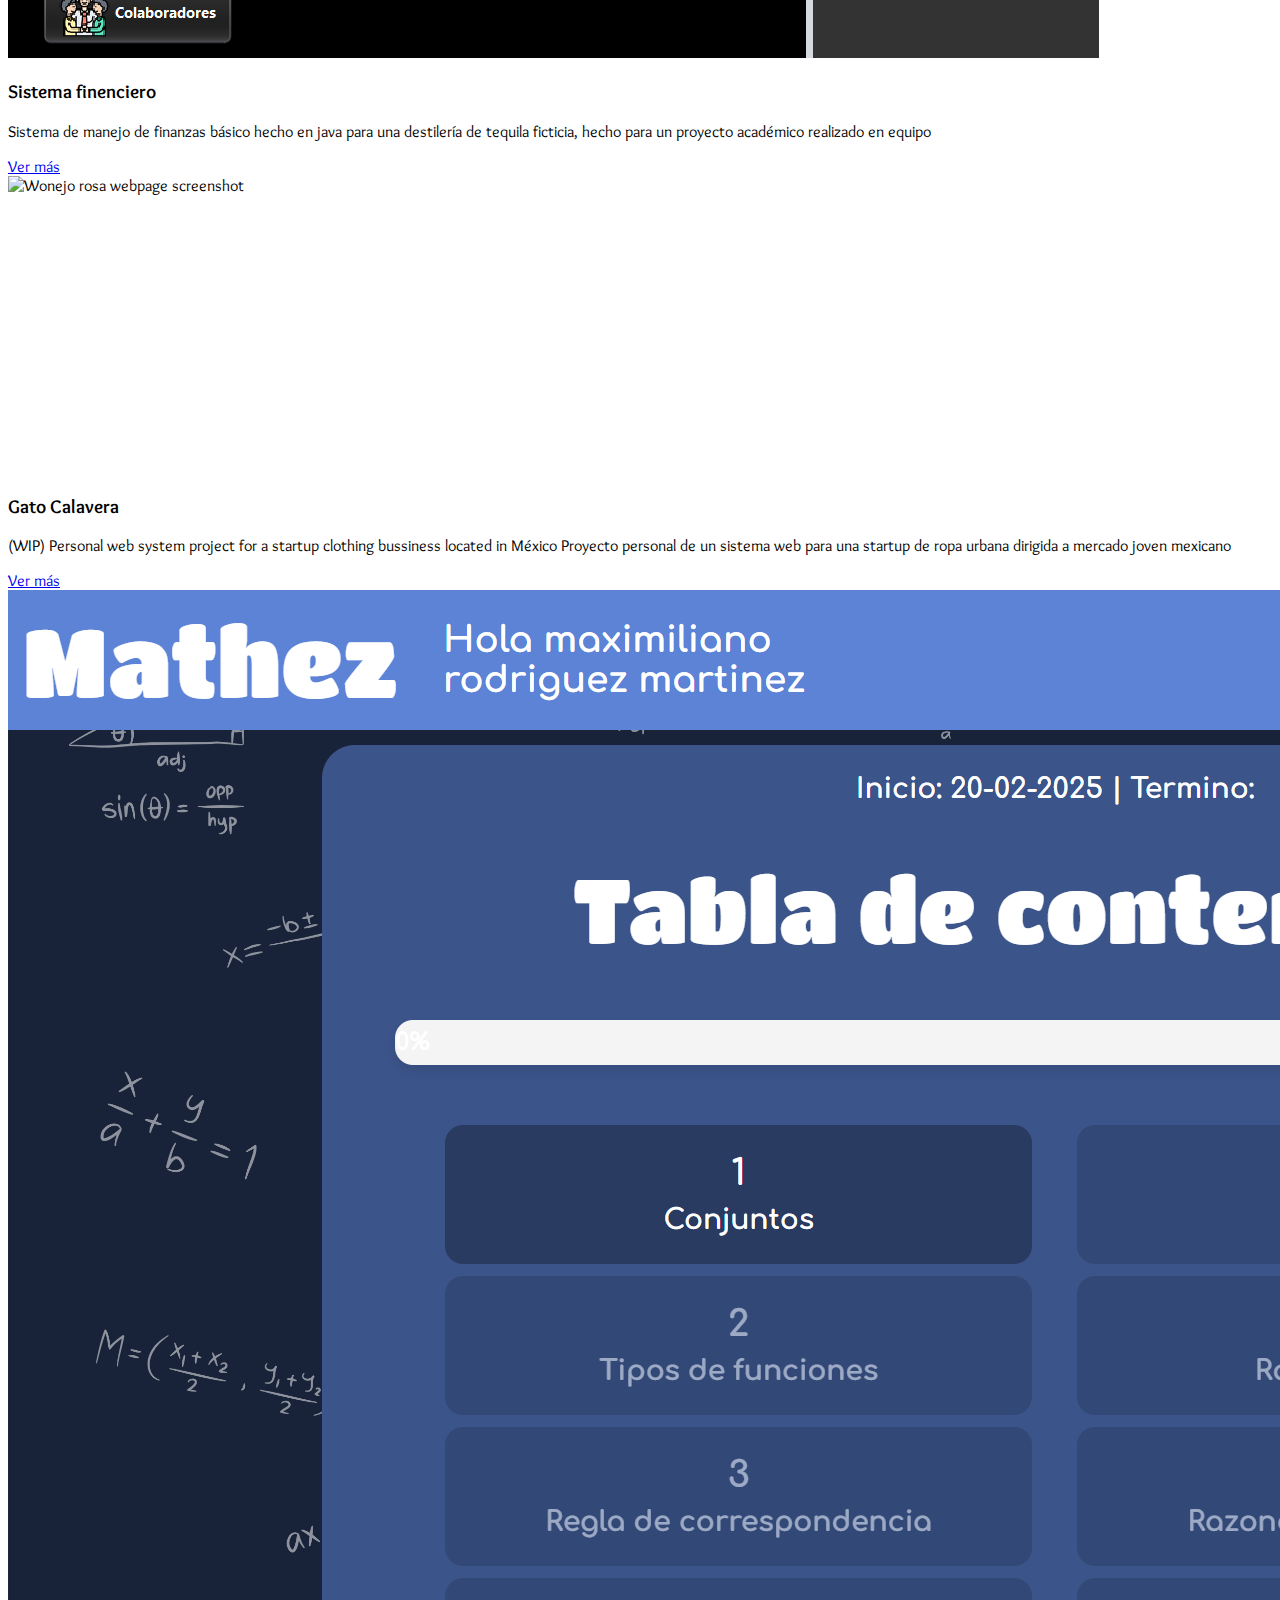
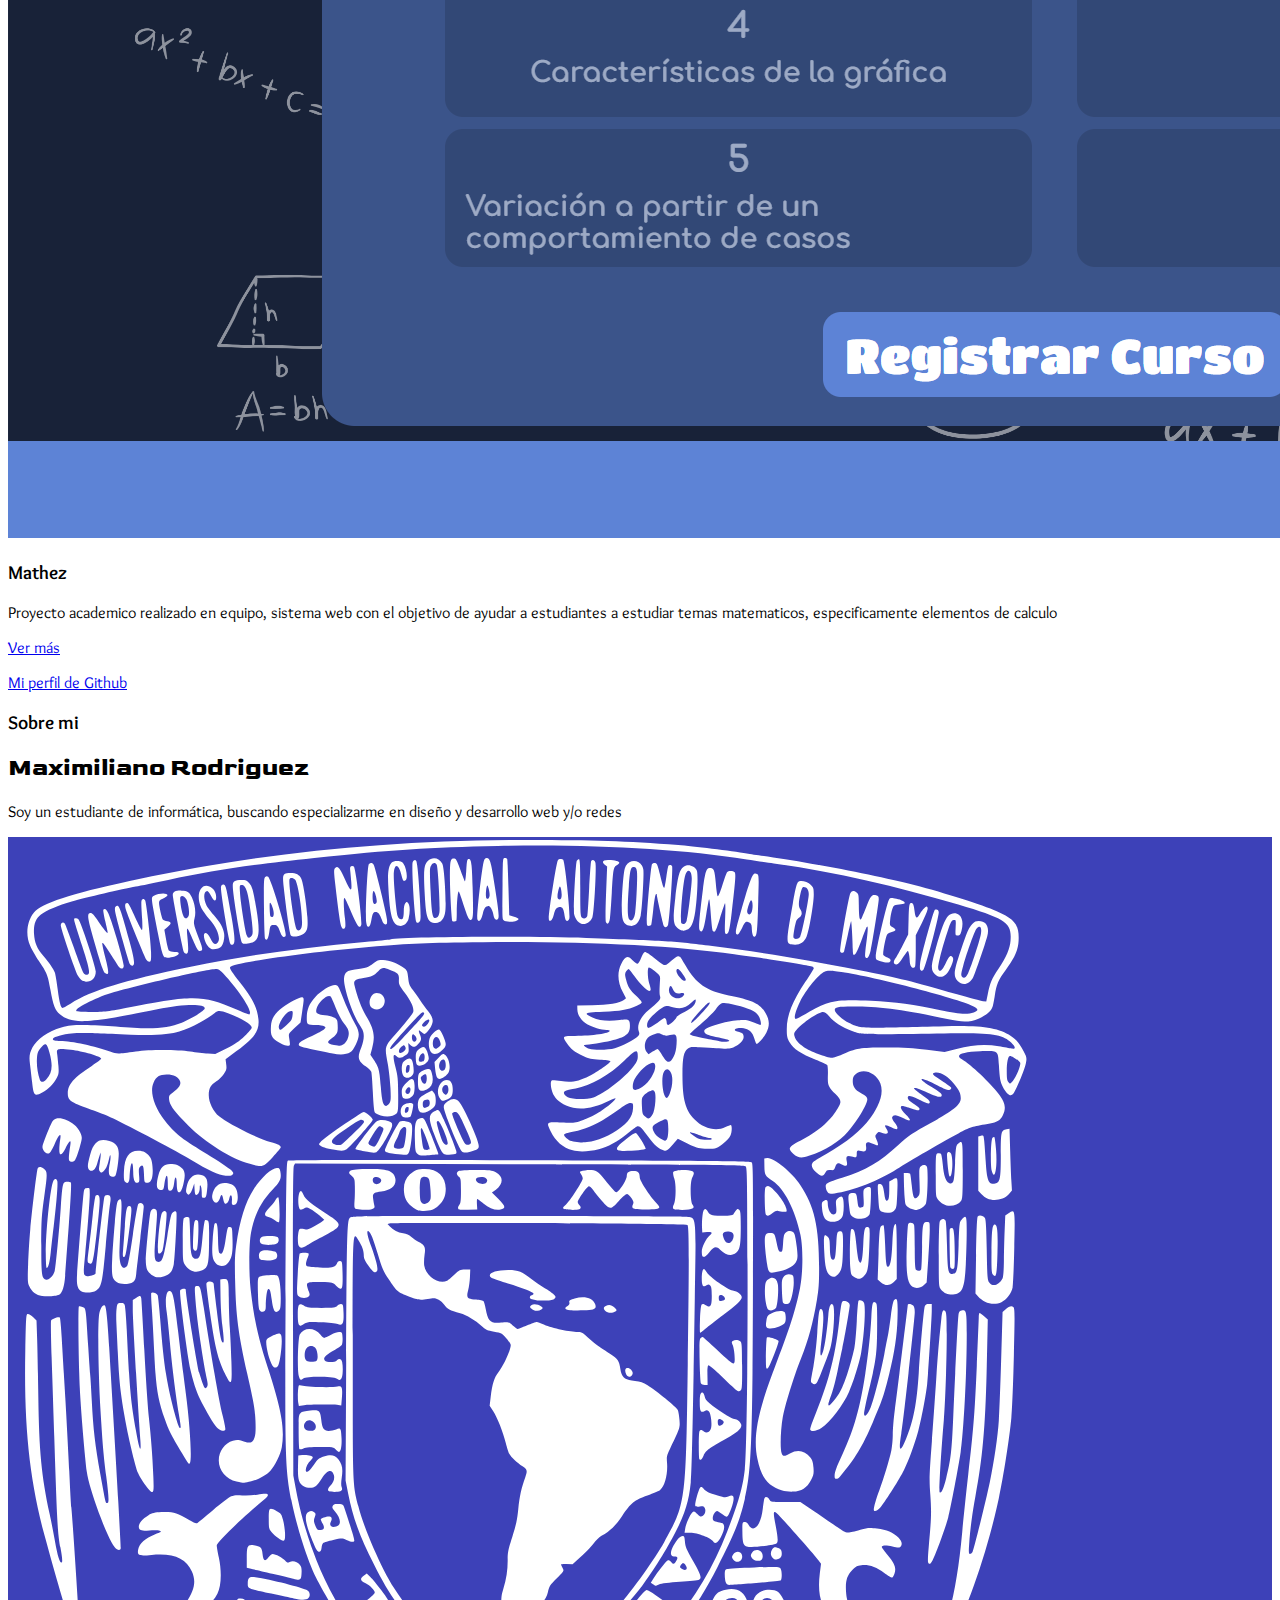
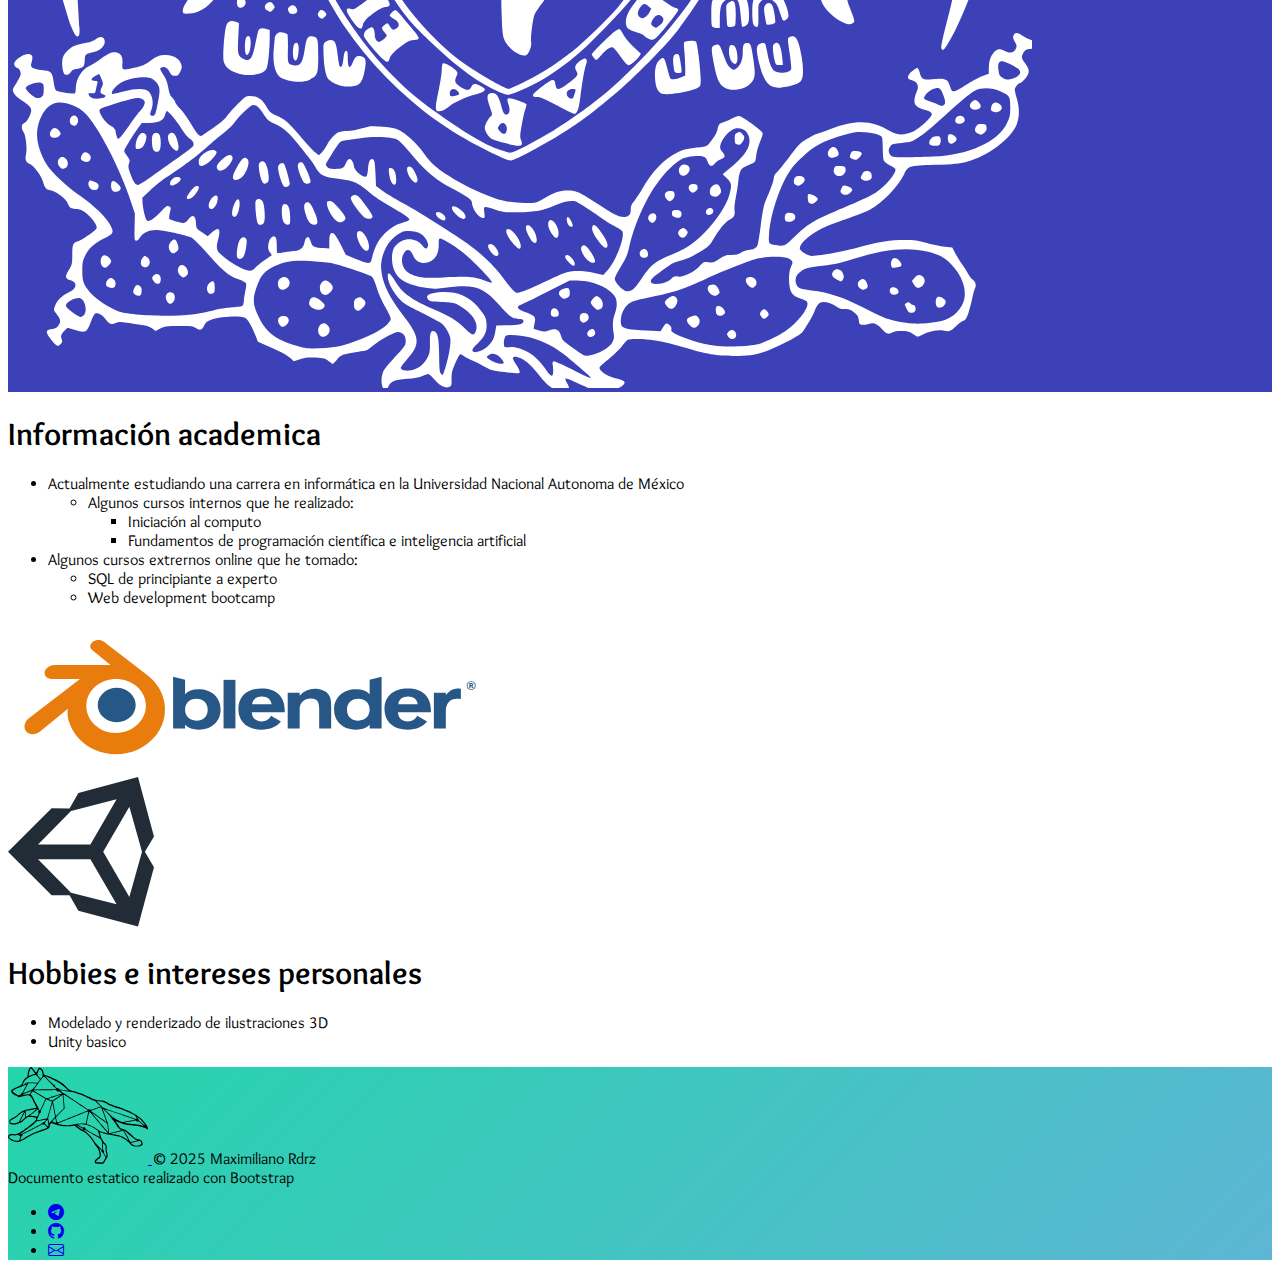
==== commit 54e27f61: "v3.0.2" ====
--- a/index.html
+++ b/index.html
@@ -4,6 +4,7 @@
     <meta charset="UTF-8" />
     <meta name="viewport" content="width=device-width, initial-scale=1.0" />
     <title>Portafolio</title>
+    <link rel="icon" href="./public/imgs/paw.svg" />
     <link rel="preconnect" href="https://fonts.googleapis.com" />
     <link rel="preconnect" href="https://fonts.gstatic.com" crossorigin />
     <link
@@ -20,7 +21,7 @@
     <link rel="stylesheet" href="./css/styles.css" />
   </head>
 
-  <body>
+  <body class="row justify-content-center">
     <!-- Head -->
     <section id="head" class="gradient">
       <div class="px-4 pt-5 text-center text-black">
@@ -32,9 +33,9 @@
         <div class="overflow-hidden">
           <div class="container px-5 mt-5">
             <img
-              src="./public/imgs/wolf-silhouette.png"
+              src="./public/imgs/wolf.svg"
               class="img-fluid"
-              width="800"
+              width="750"
               alt="Wolf outline"
               loading="lazy" />
           </div>
@@ -55,11 +56,8 @@
           <div class="row row-cols-1 row-cols-sm-2 row-cols-md-3 g-3">
             <!-- 1st card -->
             <div class="col">
-              <div class="card shadow-sm">
-                <img
-                  src="./public/imgs/Screenshot 2023-12-17 Login.png"
-                  class="card-img"
-                  alt="financial system screenshot" />
+              <div class="card shadow-sm bg-body-secondary">
+                <img src="./public/imgs/sisFinc.png" class="card-img" alt="financial system screenshot" />
                 <div class="card-body">
                   <h3 class="card-title">Sistema finenciero</h3>
                   <p class="card-text">
@@ -82,7 +80,7 @@
             </div>
             <!-- 2nd card -->
             <div class="col">
-              <div class="card shadow-sm">
+              <div class="card shadow-sm bg-body-secondary">
                 <img
                   src="./public/imgs/wonejo rosa screenshot.png"
                   class="card-img"
@@ -110,7 +108,7 @@
             </div>
             <!-- 3rd card -->
             <div class="col">
-              <div class="card shadow-sm">
+              <div class="card shadow-sm bg-body-secondary">
                 <img src="./public/imgs/mathez.png" class="card-img" alt="Screenshot of my resume webpage" />
                 <div class="card-body">
                   <h3 class="card-title">Mathez</h3>
@@ -147,77 +145,74 @@
     </section>
 
     <!-- About -->
-    <section id="about" class="bg-body-secondary py-2">
+    <section id="about" class="bg-body-secondary container mx-0">
       <div class="py-5 text-center">
-        <h2 class="display-3 alt-text">Sobre mi</h2>
-        <img
-          class="d-block mx-auto mb-4 icon-profile"
-          src="./public/imgs/blue icon base by Zhitri.png"
-          alt="My profile image"
-          height="300" />
-        <h3 class="display-5 fw-bold text-body-emphasis">Maximiliano Rodriguez</h3>
+        <h3 class="display-5">Sobre mi</h3>
+        <h2 class="display-2 alt-text fw-bold text-body-emphasis">Maximiliano Rodriguez</h2>
         <div class="col-lg-6 mx-auto">
           <p class="lead mb-4">
             Soy un estudiante de informática, buscando especializarme en diseño y desarrollo web y/o redes
           </p>
         </div>
       </div>
-      <!-- Academics -->
-      <div class="col-xxl-12 px-4 py-5 bg-body-tertiary">
-        <div class="row flex-lg-row g-5 py-5 mx-1 mx-lg-0">
-          <div class="col-12 col-lg-6 align-items-center bg p-5 rounded-3">
-            <img
-              src="./public/imgs/Escudo-UNAM-escalable.svg"
-              class="d-block mx-lg-auto img-fluid w-50"
-              alt="Bootstrap Themes"
-              loading="lazy" />
-          </div>
-          <div class="col-lg-6">
-            <h1 class="display-5 fw-bold text-body-emphasis lh-1 mb-3">Información academica</h1>
-            <ul class="list-group list-group-flush fs-3">
-              <li class="list-group-item">
-                Actualmente estudiando una carrera en informática en la Universidad Nacional Autonoma de
-                México
-                <ul class="fs-5 list-group">
-                  <li class="list-group-item">
-                    Algunos cursos internos que he realizado:
-                    <ul class="fs-5 list-group">
-                      <li class="list-group-item">Iniciación al computo</li>
-                      <li class="list-group-item">
-                        Fundamentos de programación científica e inteligencia artificial
-                      </li>
-                    </ul>
-                  </li>
-                </ul>
-              </li>
-              <li class="list-group-item">
-                Algunos cursos extrernos online que he tomado:
-                <ul class="fs-5 list-group">
-                  <li class="list-group-item">SQL de principiante a experto</li>
-                  <li class="list-group-item">Web development bootcamp</li>
-                </ul>
-              </li>
-            </ul>
-          </div>
-        </div>
-      </div>
-      <!-- General -->
-      <div class="col-xxl-12 px-4 py-5 bg-body-secondary">
-        <div class="row flex-lg-row-reverse text-end g-5 py-5">
-          <div class="col-10 col-sm-8 col-lg-6 align-items-center p-5 rounded-3">
-            <div class="m-3">
-              <img src="./public/imgs/blender_logo_socket.svg" class="col-12" alt="" height="150" />
-            </div>
-            <div class="m-3">
-              <img src="./public/imgs/unity-69-logo-svg-vector.svg" class="col-12" alt="" height="150" />
-            </div>
-          </div>
-          <div class="col-lg-6">
-            <h1 class="display-5 fw-bold text-body-emphasis lh-1 mb-3">Hobbies e intereses personales</h1>
-            <ul class="list-group list-group-flush fs-3">
-              <li class="list-group-item">Melado 3D y renderizado de ilustraciones</li>
-              <li class="list-group-item">Unity basico</li>
-            </ul>
+      <div class="row justify-content-center">
+        <!-- Academics -->
+        <div class="col-xxl-11 px-4 py-5 bg-body-tertiary rounded-4">
+          <div class="row flex-lg-row g-5 mx-1 mx-lg-0">
+            <div class="col-lg-4 align-items-center bg p-5 rounded-3">
+              <img
+                src="./public/imgs/Escudo-UNAM-escalable.svg"
+                class="d-block mx-lg-auto img-fluid w-75"
+                alt="Bootstrap Themes"
+                loading="lazy" />
+            </div>
+            <div class="col-lg-8">
+              <h1 class="display-5 fw-bold text-body-emphasis lh-1 mb-3">Información academica</h1>
+              <ul class="list-group list-group-flush fs-3 rounded-3">
+                <li class="list-group-item">
+                  Actualmente estudiando una carrera en informática en la Universidad Nacional Autonoma de
+                  México
+                  <ul class="fs-5 list-group">
+                    <li class="list-group-item">
+                      Algunos cursos internos que he realizado:
+                      <ul class="fs-5 list-group">
+                        <li class="list-group-item">Iniciación al computo</li>
+                        <li class="list-group-item">
+                          Fundamentos de programación científica e inteligencia artificial
+                        </li>
+                      </ul>
+                    </li>
+                  </ul>
+                </li>
+                <li class="list-group-item">
+                  Algunos cursos extrernos online que he tomado:
+                  <ul class="fs-5 list-group">
+                    <li class="list-group-item">SQL de principiante a experto</li>
+                    <li class="list-group-item">Web development bootcamp</li>
+                  </ul>
+                </li>
+              </ul>
+            </div>
+          </div>
+        </div>
+        <!-- General -->
+        <div class="col-xxl-11 px-4 py-5 bg-body-secondary">
+          <div class="row flex-lg-row g-5">
+            <div class="col-lg-4 col-sm-8 align-items-center p-5 rounded-3">
+              <div class="m-3">
+                <img src="./public/imgs/blender_logo_socket.svg" class="col-12" alt="" height="150" />
+              </div>
+              <div class="m-3">
+                <img src="./public/imgs/unity-69-logo-svg-vector.svg" class="col-12" alt="" height="150" />
+              </div>
+            </div>
+            <div class="col-lg-8">
+              <h1 class="display-5 fw-bold text-body-emphasis lh-1 mb-3">Hobbies e intereses personales</h1>
+              <ul class="list-group list-group-flush fs-3 rounded-3">
+                <li class="list-group-item">Modelado y renderizado de ilustraciones 3D</li>
+                <li class="list-group-item">Unity basico</li>
+              </ul>
+            </div>
           </div>
         </div>
       </div>
@@ -229,7 +224,7 @@
         <footer class="d-flex flex-wrap justify-content-between align-items-center py-3">
           <div class="col-md-4 d-flex align-items-center">
             <a href="/" class="mb-3 me-2 mb-md-0 text-body-secondary text-decoration-none lh-1">
-              <img src="./public/imgs/wolf-silhouette.png" class="" alt="Wolf outline" width="140" />
+              <img src="./public/imgs/wolf.svg" class="" alt="Wolf outline" width="140" />
             </a>
             <span class="mb-3 mb-md-0 text-dark">© 2025 Maximiliano Rdrz</span>
           </div>
@@ -249,7 +244,7 @@
               ></a>
             </li>
             <li class="ms-3">
-              <a class="text-dark" href="mailto:bluesberrysden@gmail.com" target="_blank"
+              <a class="text-dark" href="mailto:maxim.rodriguez621@outlook.com" target="_blank"
                 ><i class="bi bi-envelope"></i>
               </a>
             </li>
--- a/css/styles.css
+++ b/css/styles.css
@@ -12,6 +12,11 @@
 
 .icon-profile {
   border-radius: 50%;
+}
+
+.card img {
+  min-height: 300px;
+  object-fit: contain;
 }
 
 .bg {
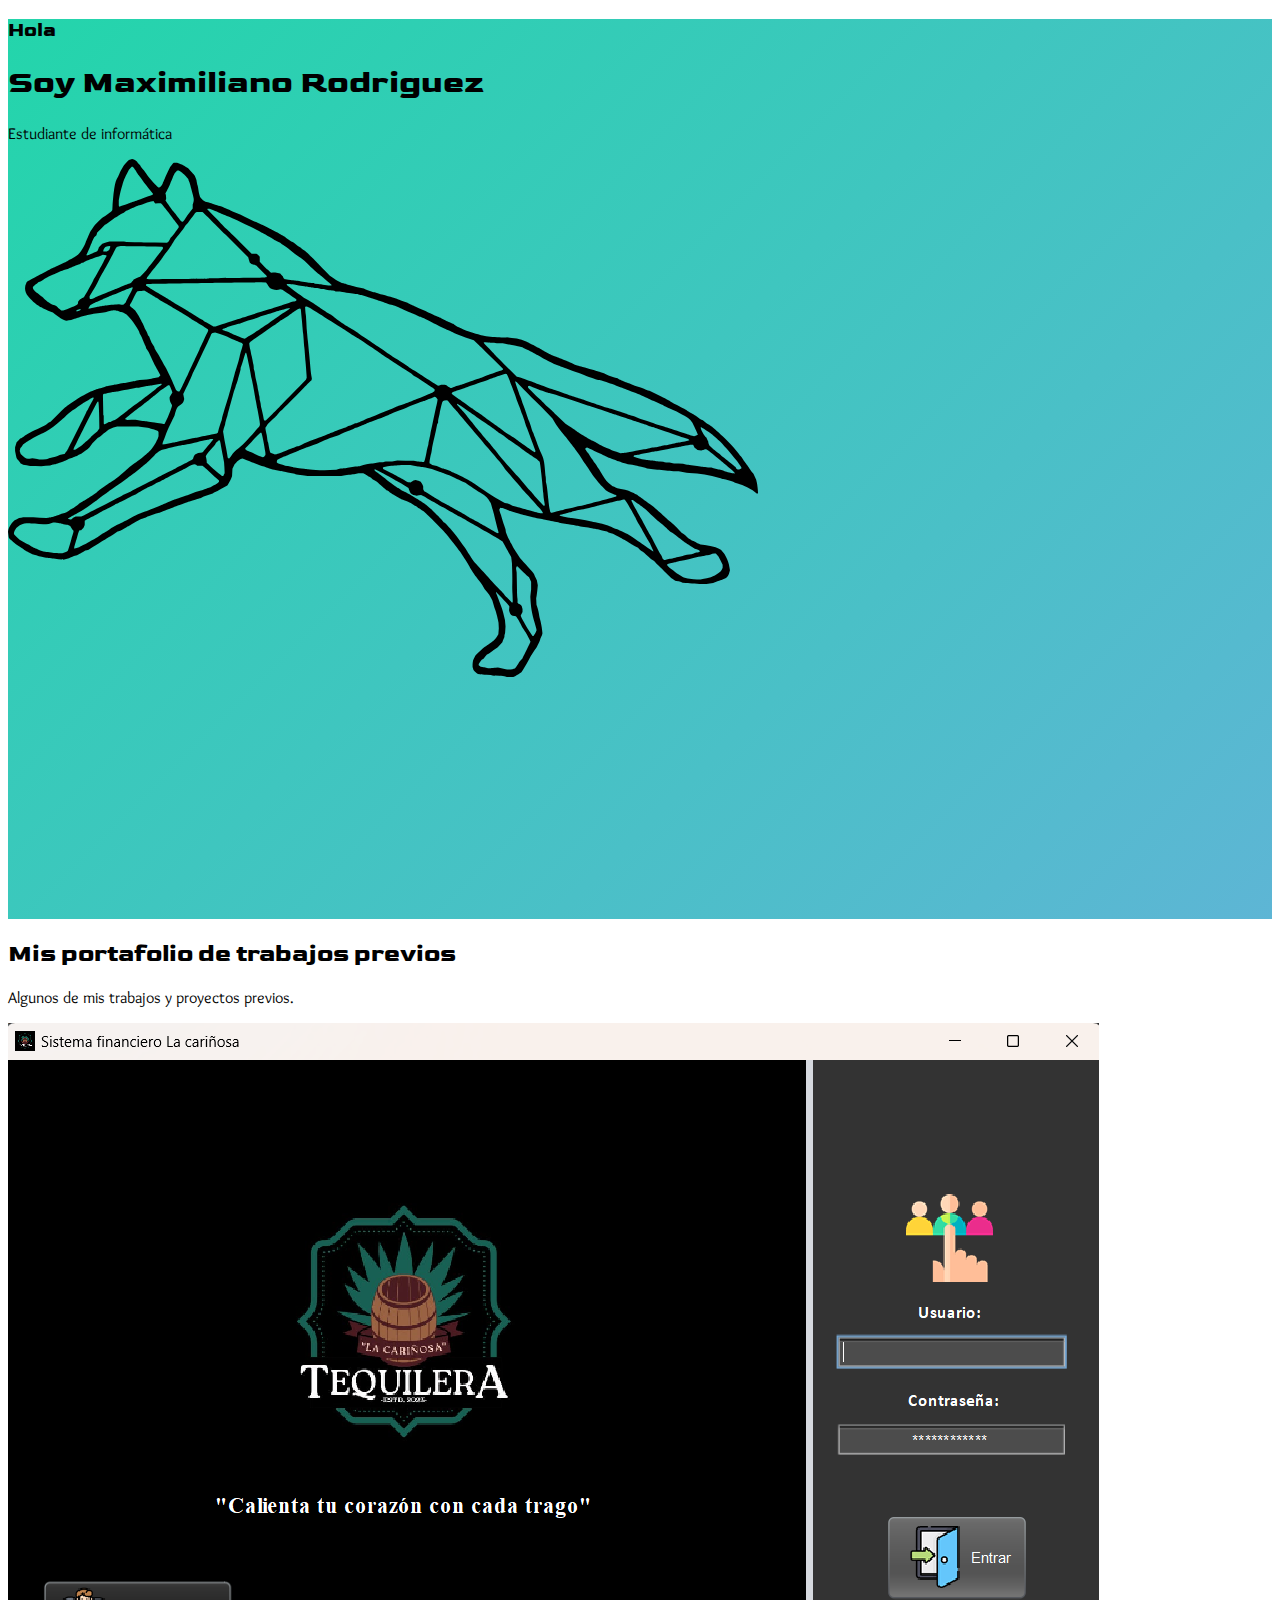
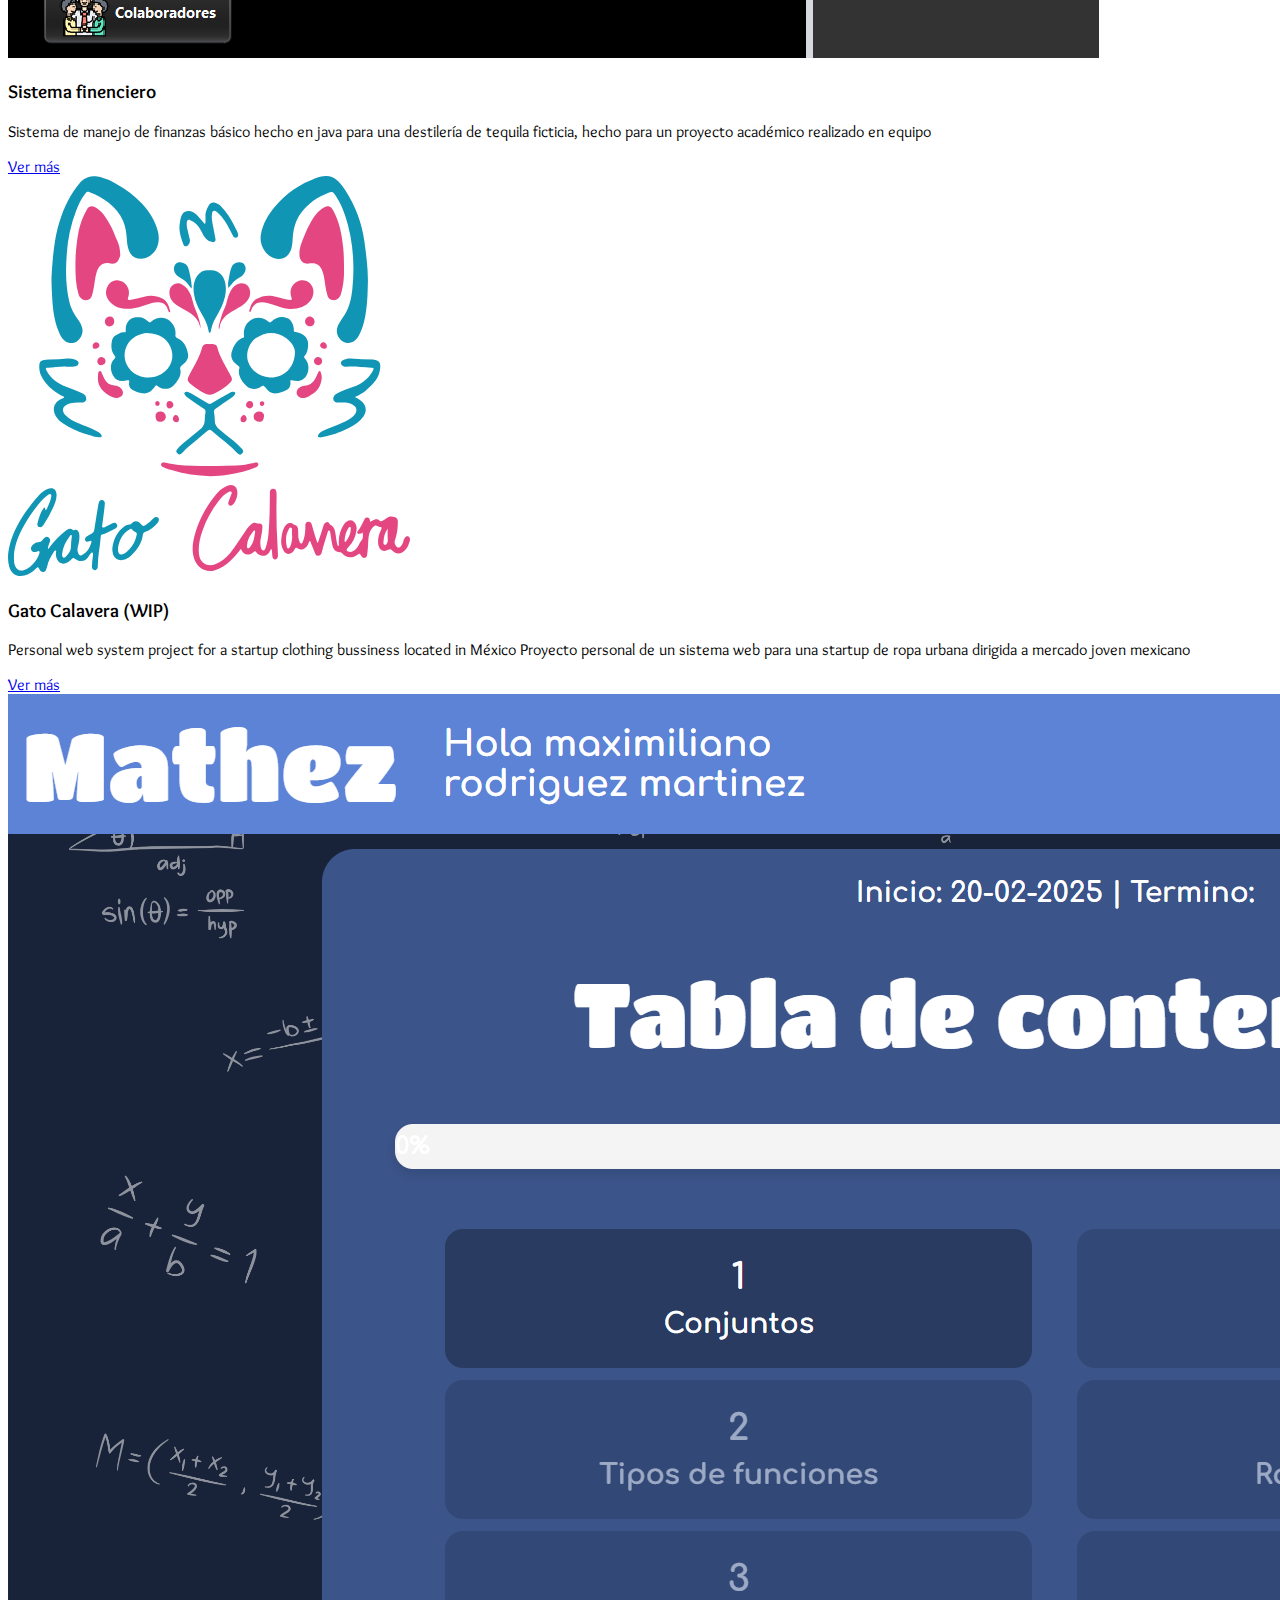
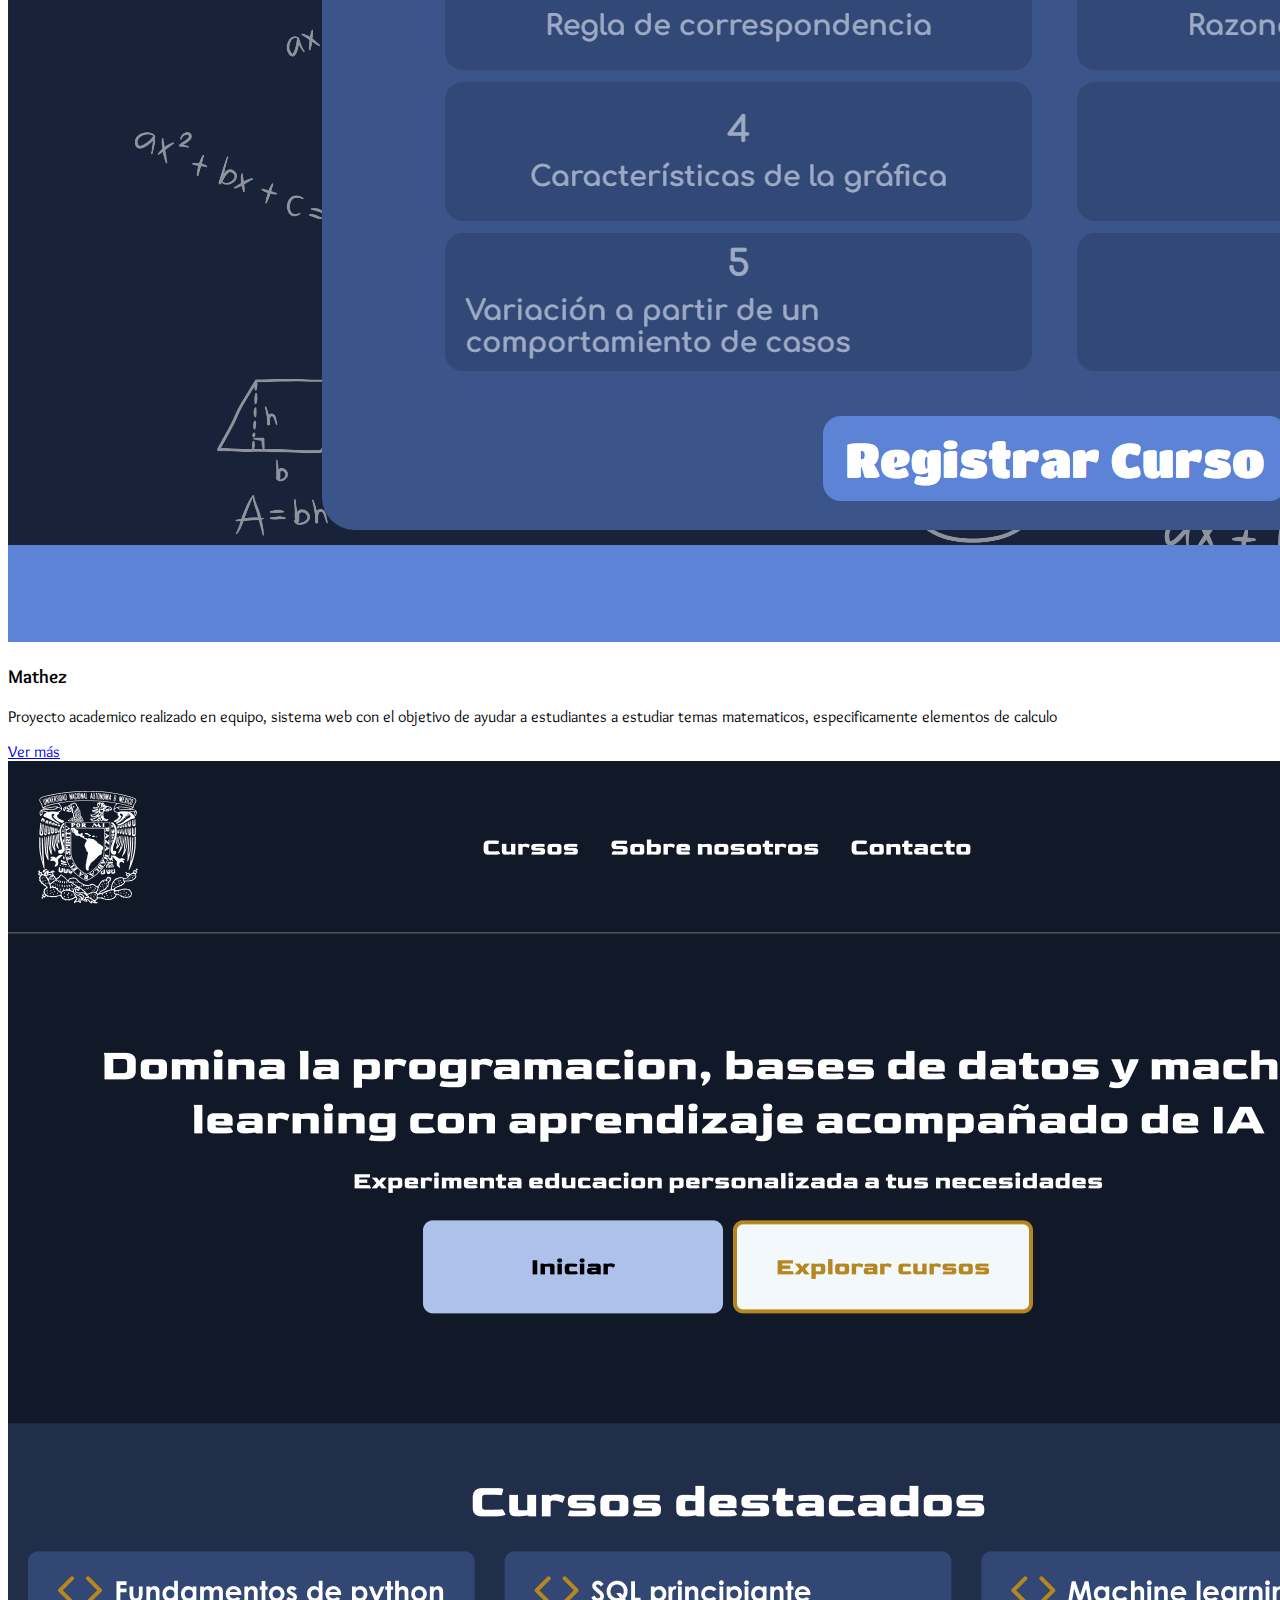
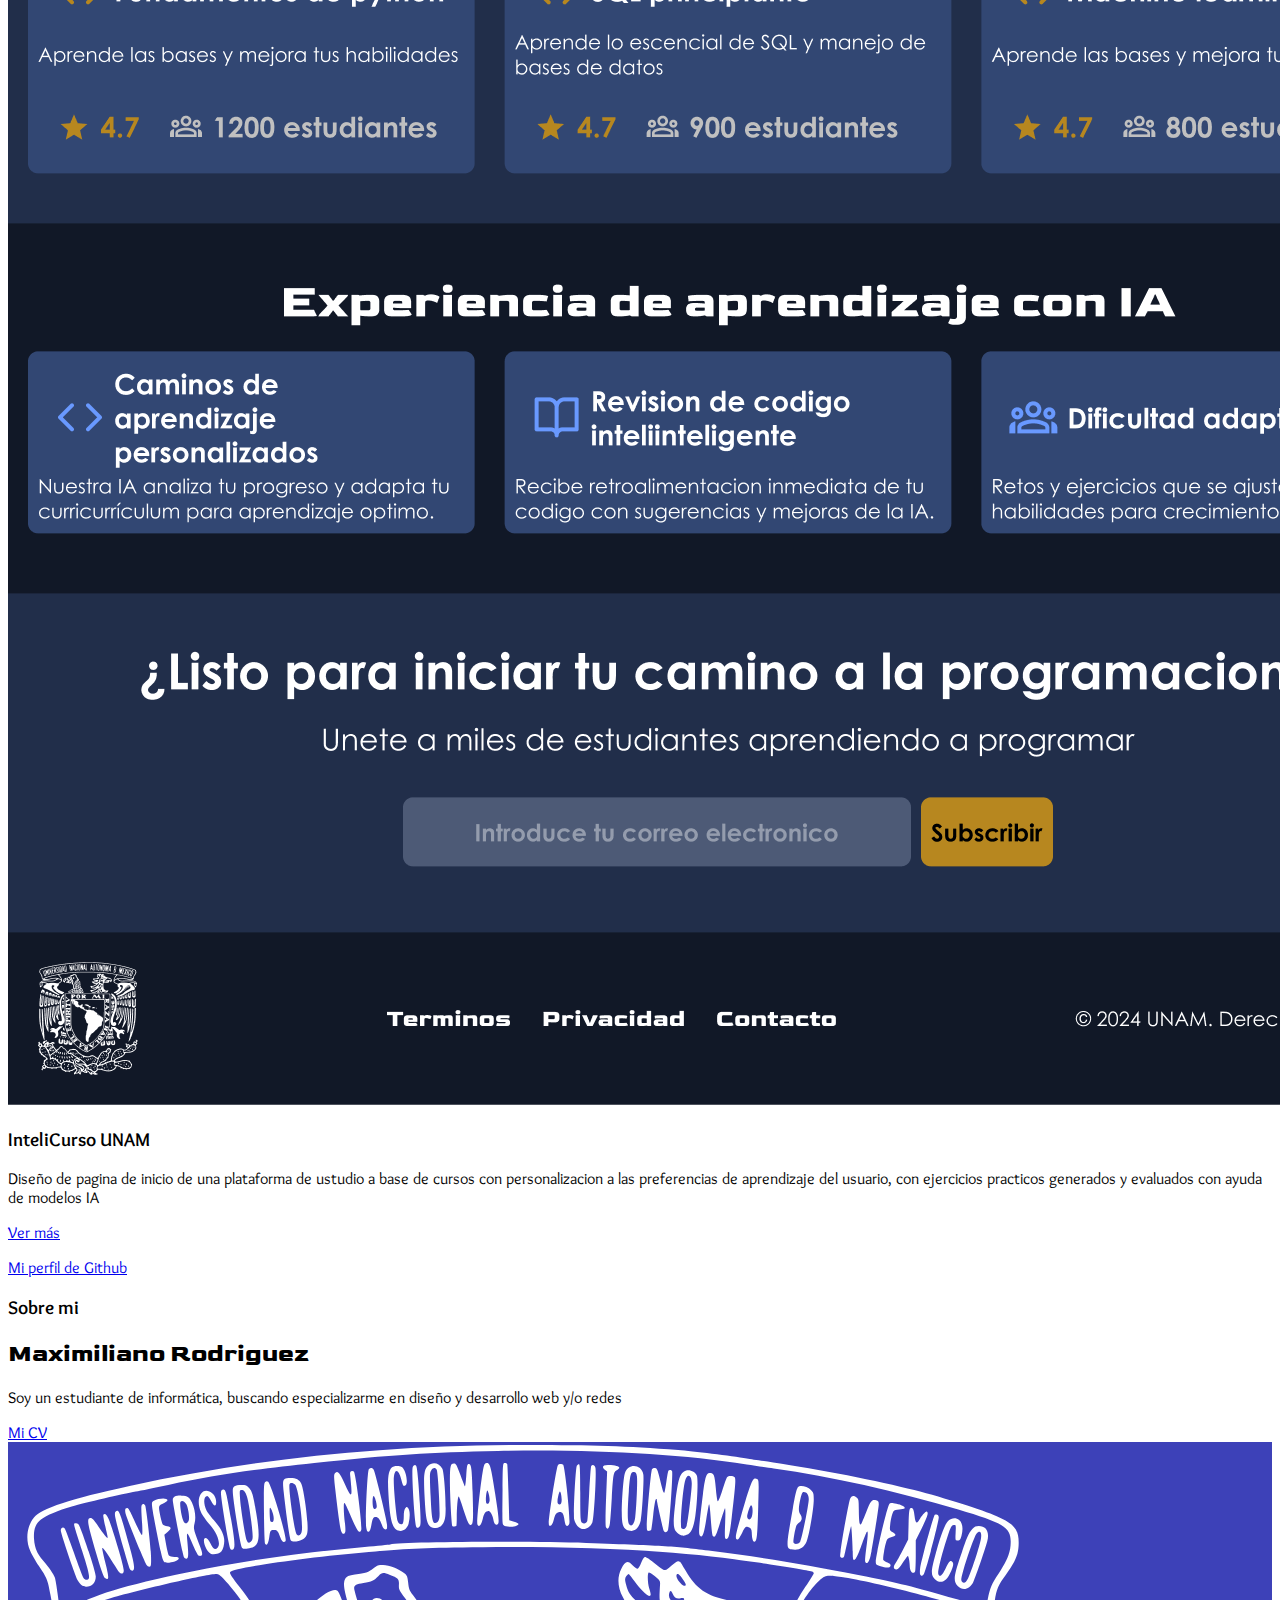
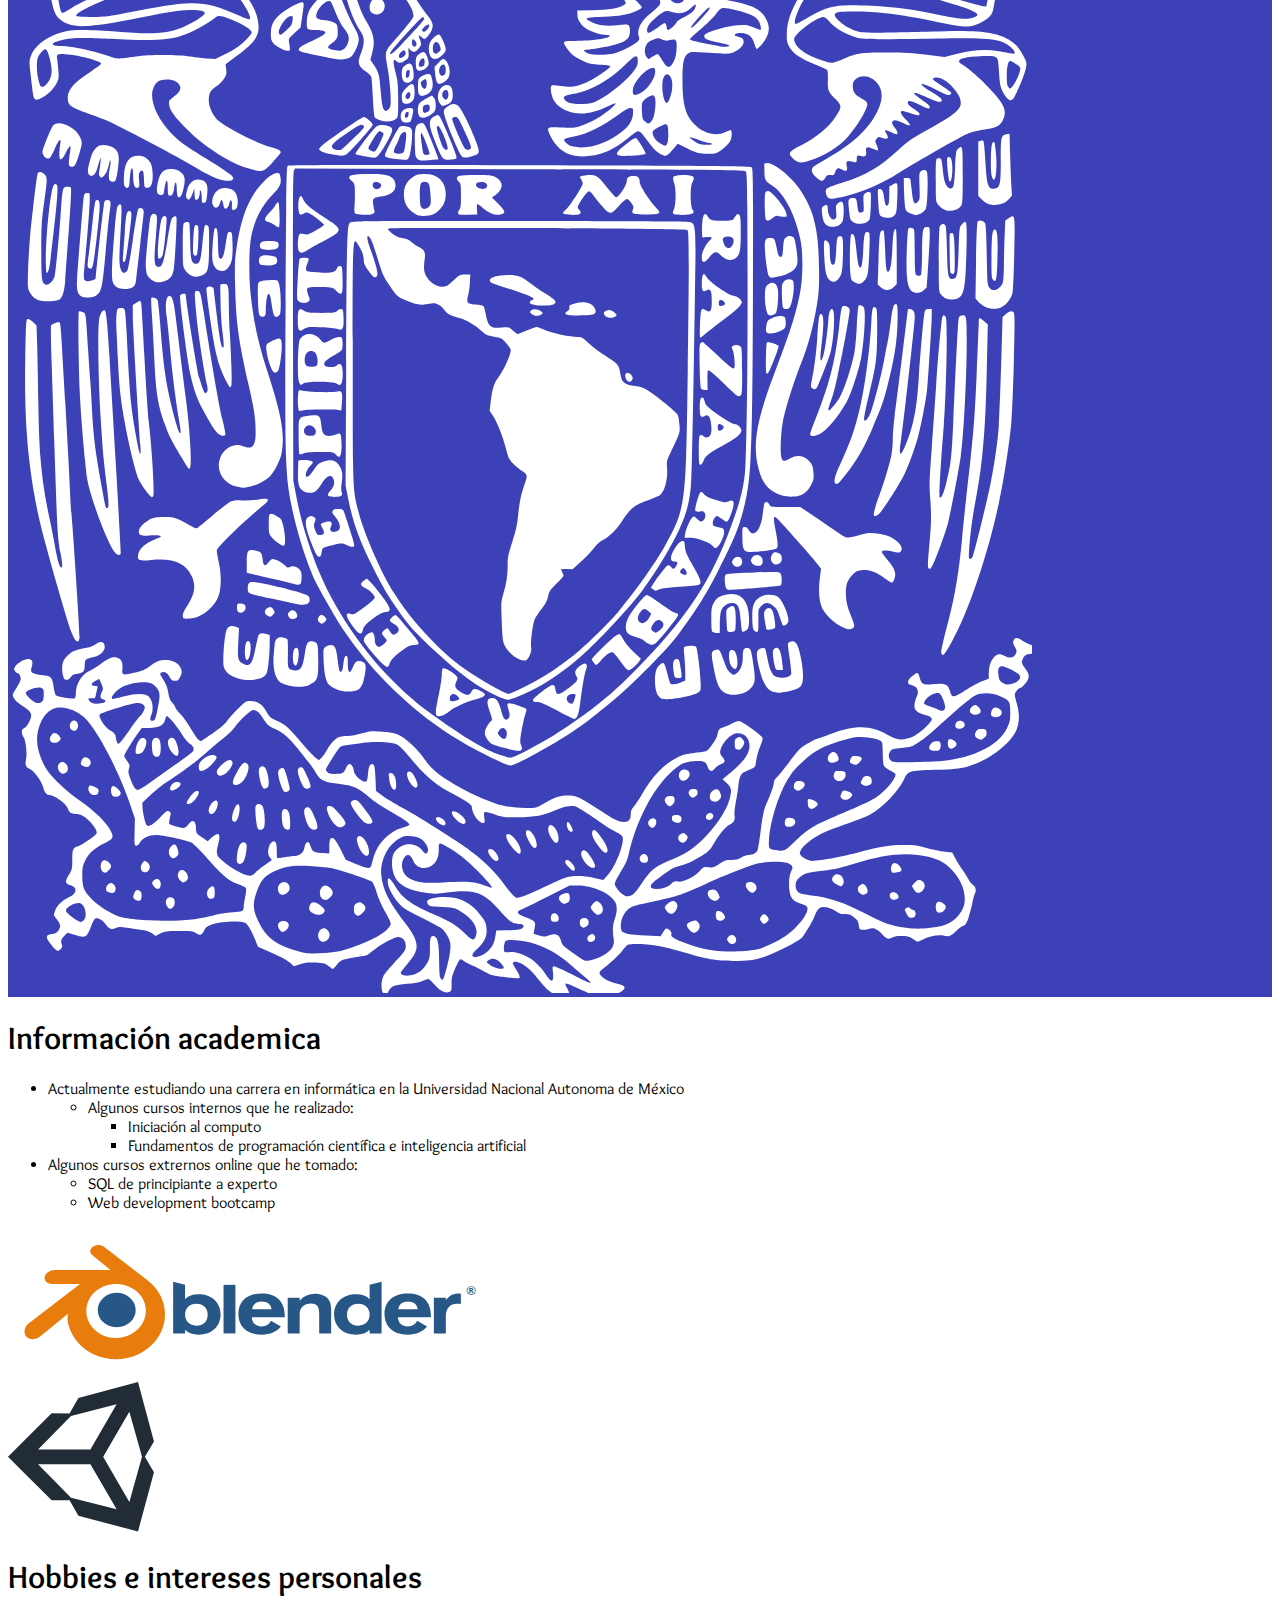
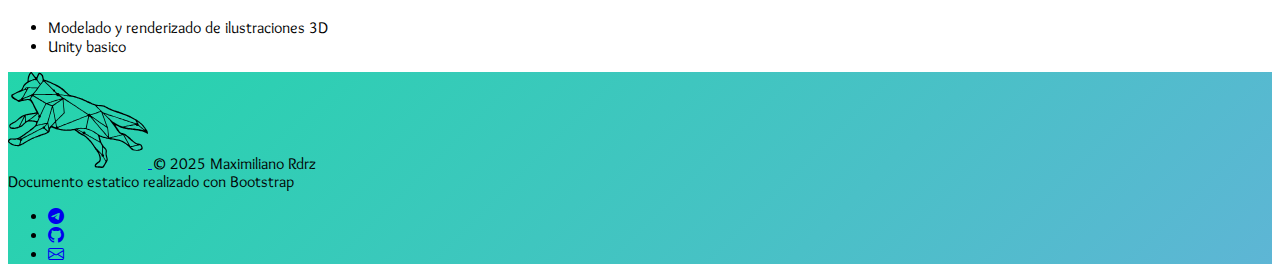
==== commit fe88199e: "v3.1.1" ====
--- a/index.html
+++ b/index.html
@@ -57,7 +57,10 @@
             <!-- 1st card -->
             <div class="col">
               <div class="card shadow-sm bg-body-secondary">
-                <img src="./public/imgs/sisFinc.png" class="card-img" alt="financial system screenshot" />
+                <img
+                  src="./public/imgs/sisFinc.png"
+                  class="card-img img-fluid"
+                  alt="financial system screenshot" />
                 <div class="card-body">
                   <h3 class="card-title">Sistema finenciero</h3>
                   <p class="card-text">
@@ -82,15 +85,15 @@
             <div class="col">
               <div class="card shadow-sm bg-body-secondary">
                 <img
-                  src="./public/imgs/wonejo rosa screenshot.png"
-                  class="card-img"
-                  alt="Wonejo rosa webpage screenshot" />
+                  src="./public/imgs/gatoCalavera.svg"
+                  class="card-img img-fluid"
+                  alt="Gato Calavera logo" />
                 <div class="card-body">
-                  <h3 class="card-title">Gato Calavera</h3>
+                  <h3 class="card-title">Gato Calavera (WIP)</h3>
                   <p class="card-text">
-                    (WIP) Personal web system project for a startup clothing bussiness located in México
-                    Proyecto personal de un sistema web para una startup de ropa urbana dirigida a mercado
-                    joven mexicano
+                    Personal web system project for a startup clothing bussiness located in México Proyecto
+                    personal de un sistema web para una startup de ropa urbana dirigida a mercado joven
+                    mexicano
                   </p>
                   <div class="d-flex justify-content-between align-items-center">
                     <div class="btn-group col-12 col-lg-2">
@@ -109,7 +112,10 @@
             <!-- 3rd card -->
             <div class="col">
               <div class="card shadow-sm bg-body-secondary">
-                <img src="./public/imgs/mathez.png" class="card-img" alt="Screenshot of my resume webpage" />
+                <img
+                  src="./public/imgs/mathez.png"
+                  class="card-img img-fluid"
+                  alt="Screenshot of my resume webpage" />
                 <div class="card-body">
                   <h3 class="card-title">Mathez</h3>
                   <p class="card-text">
@@ -130,16 +136,45 @@
                 </div>
               </div>
             </div>
-            <p>
-              <a
-                href="https://github.com/Bluesberrys"
-                target="_blank"
-                class="btn btn-outline-light my-2"
-                type="button"
-                >Mi perfil de Github
-              </a>
-            </p>
-          </div>
+            <!-- 4th card -->
+            <div class="col">
+              <div class="card shadow-sm bg-body-secondary">
+                <img
+                  src="./public/imgs/InteliCurso.png"
+                  class="card-img img-fluid"
+                  alt="Screenshot of my resume webpage" />
+                <div class="card-body">
+                  <h3 class="card-title">InteliCurso UNAM</h3>
+                  <p class="card-text">
+                    Diseño de pagina de inicio de una plataforma de ustudio a base de cursos con
+                    personalizacion a las preferencias de aprendizaje del usuario, con ejercicios practicos
+                    generados y evaluados con ayuda de modelos IA
+                  </p>
+                  <div class="d-flex justify-content-between align-items-center">
+                    <div class="btn-group col-12 col-lg-2">
+                      <a
+                        href="http://mathezfescunam.onlinewebshop.net/"
+                        target="_blank"
+                        type="button"
+                        class="btn btn-sm btn-outline-secondary">
+                        Ver más
+                      </a>
+                    </div>
+                  </div>
+                </div>
+              </div>
+            </div>
+            <!-- End of cards -->
+          </div>
+          <p class="text-center mt-5">
+            <a
+              href="https://github.com/Bluesberrys"
+              target="_blank"
+              class="btn btn-outline-light my-2"
+              type="button"
+              >Mi perfil de Github
+            </a>
+          </p>
         </div>
       </div>
     </section>
@@ -154,6 +189,13 @@
             Soy un estudiante de informática, buscando especializarme en diseño y desarrollo web y/o redes
           </p>
         </div>
+        <a
+          href="./public/CV Adrian Maximiliano Rodriguez.pdf"
+          target="_blank"
+          class="btn btn-outline-light my-2"
+          type="button"
+          >Mi CV
+        </a>
       </div>
       <div class="row justify-content-center">
         <!-- Academics -->
--- a/css/styles.css
+++ b/css/styles.css
@@ -15,7 +15,7 @@
 }
 
 .card img {
-  min-height: 300px;
+  min-height: 400px;
   object-fit: contain;
 }
 
